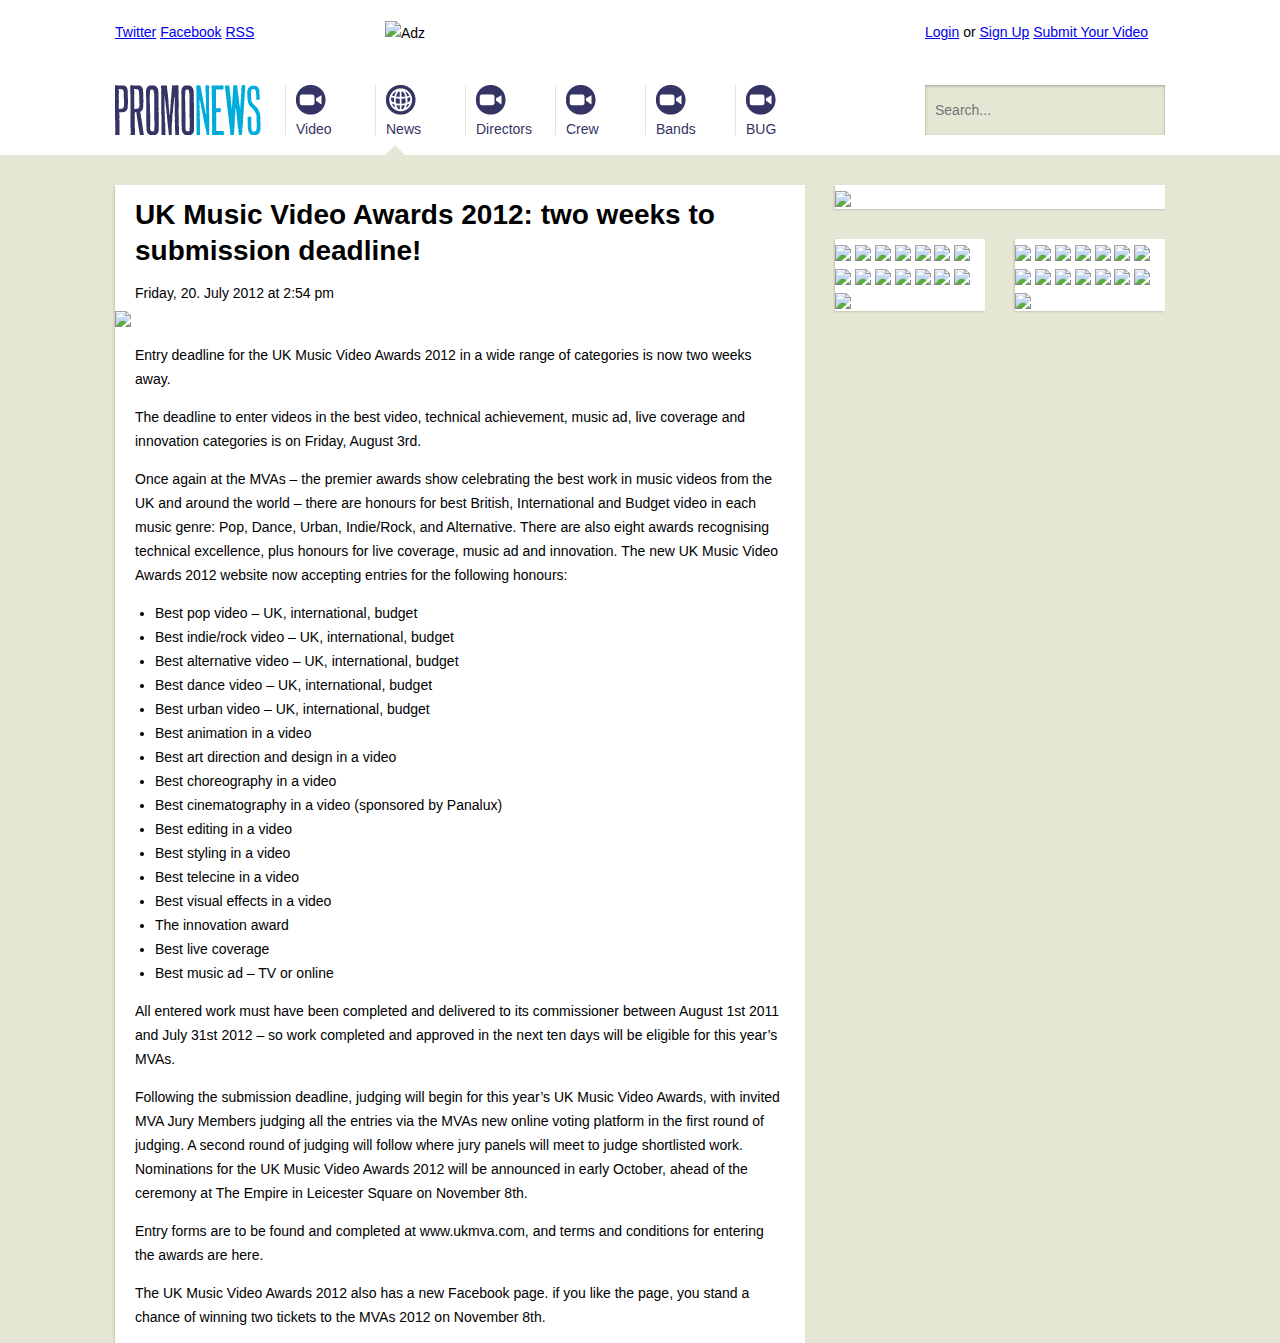
==== article.html @ 8fa1f4ac "Article page and navigation caret" ====
<!doctype html>
<html class="no-js" lang="en">
<head>
  <meta charset="utf-8">
  <title>Promonews | Video</title>
  <meta name="description" content="">
  <meta name="viewport" content="width=device-width">
  <link rel="stylesheet" href="css/style.css">
</head>
<body>
  
  <header role="banner">
    <div class="container">
      <aside role="user" class="row">
        <nav class="span3">
          <a href="/twitter">Twitter</a>
          <a href="/facebook">Facebook</a>
          <a href="/rss">RSS</a>
        </nav>
      
        <div class="adz span6">
          <img src="http://lorempixel.com/570/145/nightlife/" alt="Adz"/>
        </div>
      
        <nav class="span3">
          <a href="/login">Login</a> or <a href="/signup">Sign Up</a>
          <a href="/submit">Submit Your Video</a>
        </nav>
      </aside>
      
      <nav role="navigation">
        <h1>
          <a href="/">
            <img src="images/logo.png" alt="PromoNews" />
          </a>
        </h1>
        
        <li class="dropdown">
          <a href="/video.html" class="dropdown-toggle">
            <span class="icon video"></span>
            Video
          </a>
          <div class="dropdown-menu">
            <nav>
              <li>
                <h2>Videos</h2>
              </li>
              <li><a href="#">Latest</a></li>
              <li><a href="#">Popular</a></li>
              <li><a href="#">Video Playlists</a></li>
              <li>
                <h2>Top Categories</h2>
              </li>
              <li><a href="#">Animation</a></li>
              <li><a href="#">Articles</a></li>
              <li><a href="#">Commercials</a></li>
              <li><a href="#">Dance</a></li>
              <li><a href="#">New Directors</a></li>
              <li><a href="#">VFX</a></li>
              <li><a href="#">Virals</a></li>
            </nav>
            <nav>
              <li>
                <h2>Genres</h2>
              </li>
              <li><a href="#">Latest</a></li>
              <li><a href="#">Popular</a></li>
              <li><a href="#">Video Playlists</a></li>
              <li><a href="#">Animation</a></li>
              <li><a href="#">Articles</a></li>
              <li><a href="#">Commercials</a></li>
              <li><a href="#">Dance</a></li>
              <li><a href="#">New Directors</a></li>
              <li><a href="#">VFX</a></li>
              <li><a href="#">Virals</a></li>
            </nav>
          </div>
        </li>
        
        <li class="current">
          <a href="/news.html">
            <span class="icon news"></span>
            News
          </a>
        </li>
        
        <li>
          <a href="/directors.html">
            <span class="icon directors"></span>
            Directors
          </a>
        </li>
        
        <li>
          <a href="/crew.html">
            <span class="icon crew"></span>
            Crew
          </a>
        </li>
        
        <li>
          <a href="/bands.html">
            <span class="icon bands"></span>
            Bands
          </a>
        </li>
        
        <li>
          <a href="/bug.html">
            <span class="icon bug"></span>
            BUG
          </a>
        </li>
    
        <div class="search-form">
          <input type="text" placeholder="Search..." />
        </div>
      </nav>
    </div>
  </header>
  
  <div role="main">
    <div class="row">
      <article  class="span8 content clearfix">
        <header>
          <h1>UK Music Video Awards 2012: two weeks to submission deadline!</h1>
          <div class="meta">
            <date>Friday, 20. July 2012 at 2:54 pm</date>
          </div>
        </header>
        
        <img src="http://www.ukmva.com/images/2012/UKMVA_Scan_01_NEW_FLIP.jpg" />
        
        <p>
        Entry deadline for the UK Music Video Awards 2012 in a wide range of categories is now two weeks away.
        </p>
        <p>
        The deadline to enter videos in the best video, technical achievement, music ad, live coverage and innovation categories is on Friday, August 3rd.
        </p>
        <p>
        Once again at the MVAs – the premier awards show celebrating the best work in music videos from the UK and around the world – there are honours for best British, International and Budget video in each music genre: Pop, Dance, Urban, Indie/Rock, and Alternative. There are also eight awards recognising technical excellence, plus honours for live coverage, music ad and innovation. The new UK Music Video Awards 2012 website now accepting entries for the following honours:
        </p>
        <p>
          <ul>
            <li>Best pop video – UK, international, budget
            <li>Best indie/rock video – UK, international, budget
            <li>Best alternative video – UK, international, budget
            <li>Best dance video – UK, international, budget
            <li>Best urban video – UK, international, budget
            <li>Best animation in a video
            <li>Best art direction and design in a video
            <li>Best choreography in a video
            <li>Best cinematography in a video (sponsored by Panalux)
            <li>Best editing in a video
            <li>Best styling in a video
            <li>Best telecine in a video
            <li>Best visual effects in a video
            <li>The innovation award
            <li>Best live coverage
            <li>Best music ad – TV or online
          </ul>
        </p>
        <p>
          All entered work must have been completed and delivered to its commissioner between August 1st 2011 and July 31st 2012 – so work completed and approved in the next ten days will be eligible for this year’s MVAs.
        </p>
        <p>
          Following the submission deadline, judging will begin for this year’s UK Music Video Awards, with invited MVA Jury Members judging all the entries via the MVAs new online voting platform in the first round of judging. A second round of judging will follow where jury panels will meet to judge shortlisted work. Nominations for the UK Music Video Awards 2012 will be announced in early October, ahead of the ceremony at The Empire in Leicester Square on November 8th.
        </p>
        <p>
          Entry forms are to be found and completed at www.ukmva.com, and terms and conditions for entering the awards are here.
        </p>  
        <p>
          The UK Music Video Awards 2012 also has a new Facebook page. if you like the page, you stand a chance of winning two tickets to the MVAs 2012 on November 8th.
        </p>
        
      </article>
  
      <div class="span4">
        <div class="adz content">
          <img src="http://lorempixel.com/330/280/" />
        </div>
        
        <div class="row">
          <div class="span2 content">
            <img src="http://lorempixel.com/150/150" />
            <img src="http://lorempixel.com/150/150/2" />
            <img src="http://lorempixel.com/150/150/3" />
            <img src="http://lorempixel.com/150/150/4" />
            <img src="http://lorempixel.com/150/150/5" />
            <img src="http://lorempixel.com/150/150/6" />
            <img src="http://lorempixel.com/150/150/7" />
            <img src="http://lorempixel.com/150/150/8" />
            <img src="http://lorempixel.com/150/150/9" />
            <img src="http://lorempixel.com/150/150/10" />
            <img src="http://lorempixel.com/150/150/11" />
            <img src="http://lorempixel.com/150/150/12" />
            <img src="http://lorempixel.com/150/150/13" />
            <img src="http://lorempixel.com/150/150/14" />
            <img src="http://lorempixel.com/150/150/15" />
          </div>
          <div class="span2 content">
            <img src="http://lorempixel.com/150/150" />
            <img src="http://lorempixel.com/150/150/2" />
            <img src="http://lorempixel.com/150/150/3" />
            <img src="http://lorempixel.com/150/150/4" />
            <img src="http://lorempixel.com/150/150/5" />
            <img src="http://lorempixel.com/150/150/6" />
            <img src="http://lorempixel.com/150/150/7" />
            <img src="http://lorempixel.com/150/150/8" />
            <img src="http://lorempixel.com/150/150/9" />
            <img src="http://lorempixel.com/150/150/10" />
            <img src="http://lorempixel.com/150/150/11" />
            <img src="http://lorempixel.com/150/150/12" />
            <img src="http://lorempixel.com/150/150/13" />
            <img src="http://lorempixel.com/150/150/14" />
            <img src="http://lorempixel.com/150/150/15" />
          </div>
        </div>
      </div>
    </div>
  </div>
  
  <footer role="footer">
  
  </footer>
  
</body>
</html>
---- css/style.css ----
.clearfix{*zoom:1}.clearfix:before,.clearfix:after{display:table;content:""}.clearfix:after{clear:both}article,aside,details,figcaption,figure,footer,header,hgroup,nav,section{display:block}audio,canvas,video{display:inline-block;*display:inline;*zoom:1}audio:not([controls]){display:none}html{font-size:100%;-webkit-text-size-adjust:100%;-ms-text-size-adjust:100%}a:hover,a:active{outline:0}sub,sup{position:relative;font-size:75%;line-height:0;vertical-align:baseline}sup{top:-0.5em}sub{bottom:-0.25em}img{max-width:100%;vertical-align:middle;border:0;-ms-interpolation-mode:bicubic}#map_canvas img{max-width:none}button,input,select,textarea{margin:0;font-size:100%;vertical-align:middle}button,input{*overflow:visible;line-height:normal}button::-moz-focus-inner,input::-moz-focus-inner{padding:0;border:0}button,input[type="button"],input[type="reset"],input[type="submit"]{cursor:pointer;-webkit-appearance:button}input[type="search"]{-webkit-box-sizing:content-box;-moz-box-sizing:content-box;box-sizing:content-box;-webkit-appearance:textfield}input[type="search"]::-webkit-search-decoration,input[type="search"]::-webkit-search-cancel-button{-webkit-appearance:none}textarea{overflow:auto;vertical-align:top}h1{font-size:2em;line-height:36px;margin:12px 0}h2{font-size:12px;font-weight:normal;text-transform:uppercase;letter-spacing:2px}h3{font-size:1.17em;margin:1em 0}h4{font-size:1em;margin:1.33em 0}h5{font-size:.83em;margin:1.67em 0}h6{font-size:.75em;margin:2.33em 0}abbr[title]{border-bottom:1px dotted}b,strong{font-weight:bold}blockquote{margin:1em 40px}dfn{font-style:italic}mark{background:#ff0;color:#000}p,pre{margin:1em 0}code,kbd,pre,samp{font-family:monospace,serif;_font-family:'courier new',monospace;font-size:1em}pre{white-space:pre;white-space:pre-wrap;word-wrap:break-word}q{quotes:none}q:before,q:after{content:'';content:none}small{font-size:75%}sub,sup{font-size:75%;line-height:0;position:relative;vertical-align:baseline}sup{top:-0.5em}sub{bottom:-0.25em}menu,ol,ul{margin:1em 0}menu,ol,ul{padding:0 0 0 40px}nav ul,nav ol{list-style:none;list-style-image:none}dl{margin:0 20px 24px 20px}dl dt,dl dd{margin:0;text-indent:0}dl dt{margin-top:24px;font-size:12px;font-weight:normal;text-transform:uppercase;letter-spacing:2px}dl dd{font-size:14px}article p,article blockquote,article h1,article h2,article date{padding-left:20px;padding-right:20px}body{margin:0;font-family:"Open Sans",Helvetica,Arial,sans-serif;font-size:14px;font-weight:normal;line-height:24px;background:#e6e6d4}.container{width:1050px;margin-left:auto;margin-right:auto}.row{margin-left:-30px;*zoom:1}.row:before,.row:after{display:table;content:""}.row:after{clear:both}[class*="span"]{float:left;margin-left:30px}.span12{width:1050px}.span11{width:960px}.span10{width:870px}.span9{width:780px}.span8{width:690px}.span7{width:600px}.span6{width:510px}.span5{width:420px}.span4{width:330px}.span3{width:240px}.span2{width:150px}.span1{width:60px}.offset12{margin-left:1110px}.offset11{margin-left:1020px}.offset10{margin-left:930px}.offset9{margin-left:840px}.offset8{margin-left:750px}.offset7{margin-left:660px}.offset6{margin-left:570px}.offset5{margin-left:480px}.offset4{margin-left:390px}.offset3{margin-left:300px}.offset2{margin-left:210px}.offset1{margin-left:120px}[role="banner"]{background:#fff;*zoom:1}[role="banner"]:before,[role="banner"]:after{display:table;content:""}[role="banner"]:after{clear:both}[role="user"]{padding:20px 0}[role="navigation"]{height:90px}[role="navigation"]>h1,[role="navigation"]>li{display:inline-block;float:left;margin:0}[role="navigation"]>h1{margin-right:20px;padding:20px 0}[role="navigation"]>li{padding:20px 0;height:50px;width:90px;line-height:28px}[role="navigation"]>li.current{background-image:url(../images/nav-caret.png);background-position:10px bottom;background-repeat:no-repeat}[role="navigation"]>li>a{display:inline-block;height:50px;padding-left:10px;border-left:1px solid #e6e6d4;text-decoration:none;color:#343465}[role="navigation"]>li>a:hover{color:#bf1e2e}[role="navigation"]>li .icon{display:block}[role="navigation"] .search-form{padding-top:20px;float:right}[role="navigation"] .search-form input[type="text"]{display:inline-block;height:30px;width:220px;padding:10px;line-height:30px;border:0;background-color:#e6e6d4;-webkit-box-shadow:inset 0 1px 3px rgba(0,0,0,0.3);-moz-box-shadow:inset 0 1px 3px rgba(0,0,0,0.3);box-shadow:inset 0 1px 3px rgba(0,0,0,0.3)}[role="main"]{width:1050px;margin-left:auto;margin-right:auto}[role="footer"]{width:1050px;margin-left:auto;margin-right:auto}.icon{display:inline-block;width:30px;height:30px;vertical-align:text-top;background-image:url(../images/icons.png)}.icon.video{background-position:0 0}.icon.video:hover{background-position:0 0}.icon.news{background-position:0 -30px}.icon.news:hover{background-position:0 -30px}.contentBadge{position:absolute;top:10px;left:-40px;width:80px;height:80px}.contentBadge h1{margin:0;padding:0;width:80px;height:80px}.titleBadge{height:50px;position:relative}.titleBadge h1{position:absolute;left:50%;top:-20px;margin:0 0 0 -40px;padding:0;width:80px;height:80px}.titleBadge h2{line-height:50px;margin:0;padding:0;width:50%;text-align:center}.titleBadge h2.flankLeft{float:left}.titleBadge h2.flankRight{float:right}.content{position:relative;margin-top:30px;background:#fff;-webkit-box-shadow:-1px 1px 2px rgba(0,0,0,0.15);-moz-box-shadow:-1px 1px 2px rgba(0,0,0,0.15);box-shadow:-1px 1px 2px rgba(0,0,0,0.15)}.media{overflow:hidden}.media .img{float:left}.media .img img{display:block}.features h1,.features h2{line-height:24px;margin:0}.features h1{font-size:14px;font-weight:normal}.features .featureCard{width:210px;height:210px;float:left}.features .featureCard h1,.features .featureCard h2{padding-left:10px;padding-right:10px}.features .featureCard img{margin-bottom:10px}#latest-video .img{margin-right:40px}#latest-video .abstract{padding:50px 40px}.pagination{border-top:#e6e6d4 1px solid}.pagination>a{display:inline-block;border-right:1px solid #e6e6d4;width:49%;text-align:center;line-height:40px}.pagination>a:last-child{border:0}.pagination>a:last-child:first-child{width:100%}.dropdown{position:relative}.dropdown:hover .dropdown-menu{display:block}.dropdown-menu{position:absolute;left:0;top:90px;z-index:100;display:none;float:left;min-width:420px;margin:0;padding:10px 0;background-color:#222;color:white}.dropdown-menu:after{bottom:100%;border:solid transparent;content:" ";height:0;width:0;position:absolute;pointer-events:none;border-bottom-color:#222;border-width:10px;left:10px}.dropdown-menu a{color:white;text-decoration:none}.dropdown-menu a:hover{text-decoration:underline}.dropdown-menu nav{float:left;width:200px;margin-left:10px;list-style:none}.dropdown-menu nav h2{margin:0}
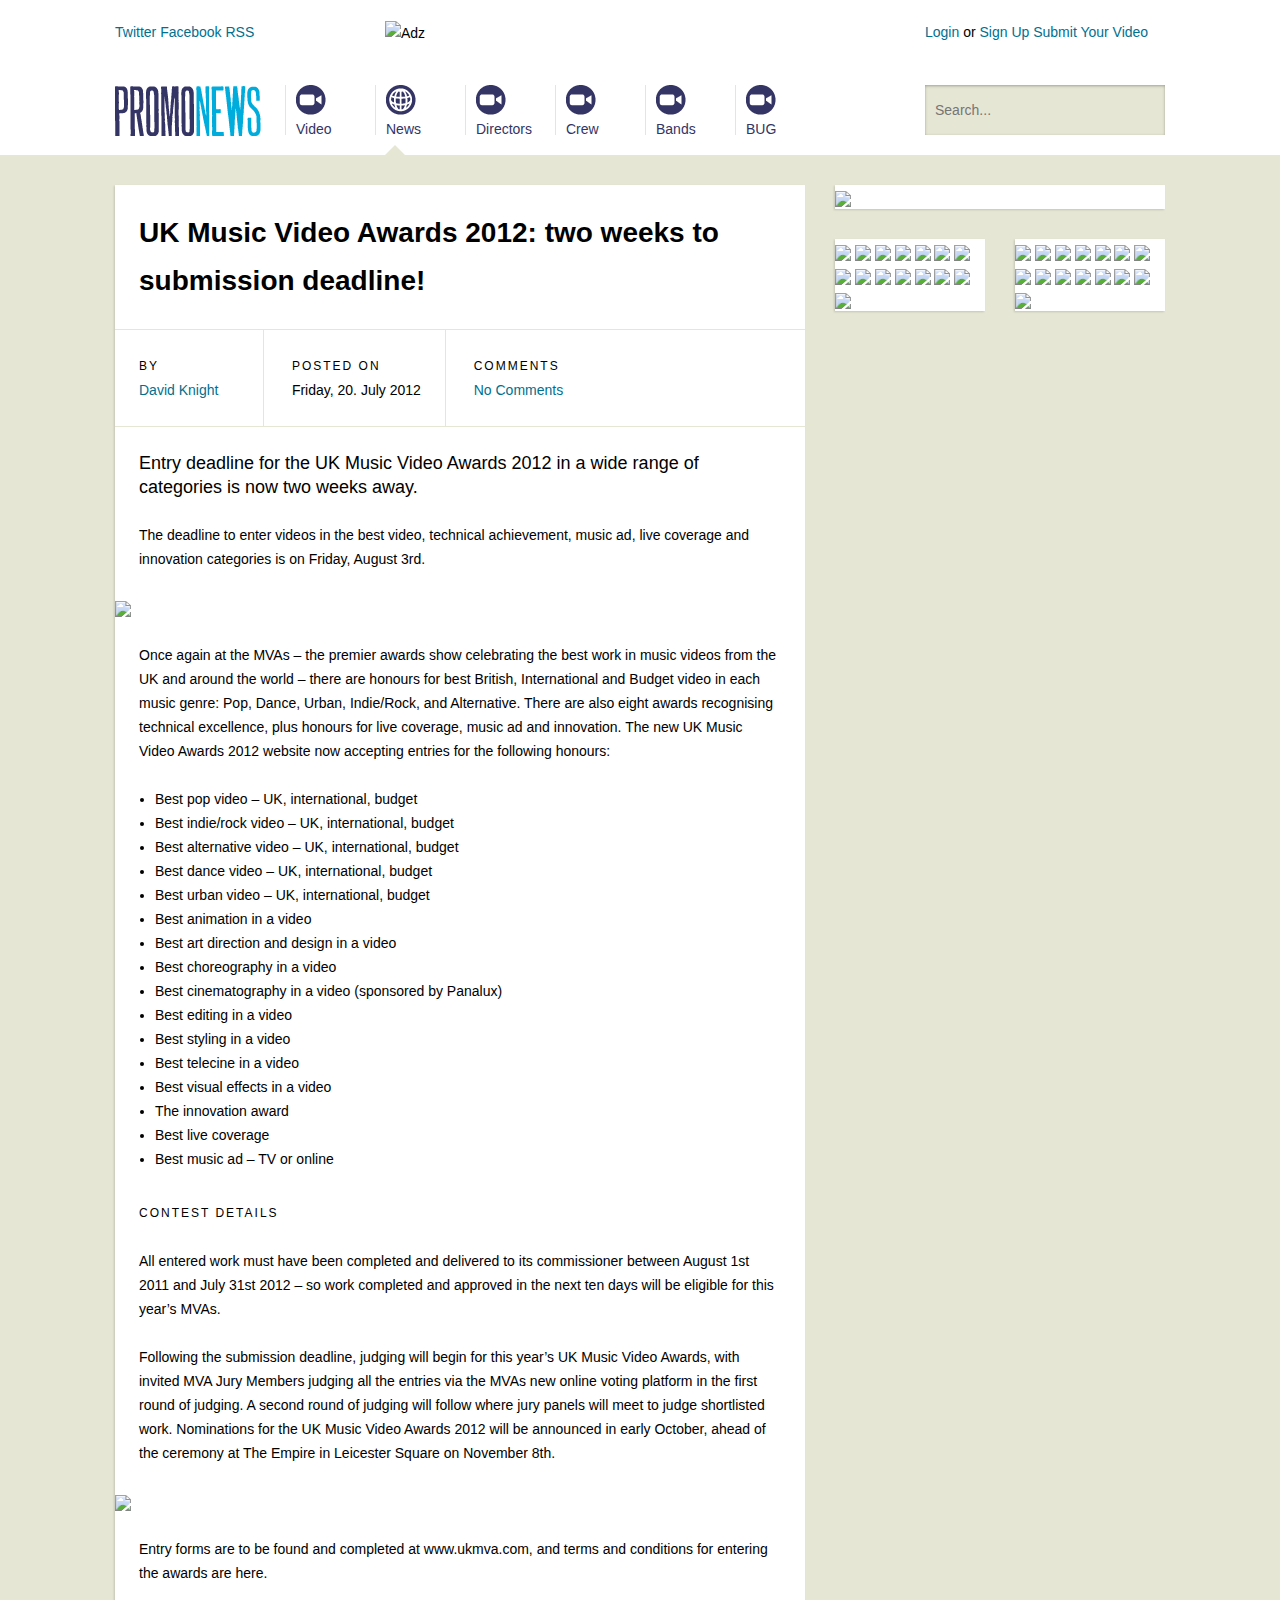
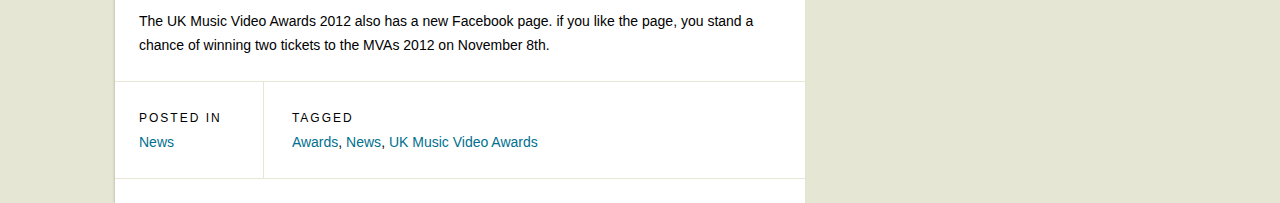
==== commit e916290e: "Reworked all the typography for the article page." ====
--- a/article.html
+++ b/article.html
@@ -122,50 +122,70 @@
   <div role="main">
     <div class="row">
       <article  class="span8 content clearfix">
+        
         <header>
           <h1>UK Music Video Awards 2012: two weeks to submission deadline!</h1>
-          <div class="meta">
-            <date>Friday, 20. July 2012 at 2:54 pm</date>
-          </div>
+          
+          <ul class="meta">
+            <li>
+              <i>By</i>
+              <a href="#">David Knight</a>
+            </li>
+              
+            <li>
+              <i>Posted On</i>
+              <date>Friday, 20. July 2012</date>
+            </li>
+            <li>
+              <i>Comments</i>
+              <a href="#comments">No Comments</a>
+            </li>
+          </ul>
         </header>
         
+        <p>
+        Entry deadline for the UK Music Video Awards 2012 in a wide range of categories is now two weeks away.
+        </p>
+        
+        <p>
+        The deadline to enter videos in the best video, technical achievement, music ad, live coverage and innovation categories is on Friday, August 3rd.
+        </p>
+        
         <img src="http://www.ukmva.com/images/2012/UKMVA_Scan_01_NEW_FLIP.jpg" />
         
         <p>
-        Entry deadline for the UK Music Video Awards 2012 in a wide range of categories is now two weeks away.
-        </p>
-        <p>
-        The deadline to enter videos in the best video, technical achievement, music ad, live coverage and innovation categories is on Friday, August 3rd.
-        </p>
-        <p>
         Once again at the MVAs – the premier awards show celebrating the best work in music videos from the UK and around the world – there are honours for best British, International and Budget video in each music genre: Pop, Dance, Urban, Indie/Rock, and Alternative. There are also eight awards recognising technical excellence, plus honours for live coverage, music ad and innovation. The new UK Music Video Awards 2012 website now accepting entries for the following honours:
         </p>
-        <p>
-          <ul>
-            <li>Best pop video – UK, international, budget
-            <li>Best indie/rock video – UK, international, budget
-            <li>Best alternative video – UK, international, budget
-            <li>Best dance video – UK, international, budget
-            <li>Best urban video – UK, international, budget
-            <li>Best animation in a video
-            <li>Best art direction and design in a video
-            <li>Best choreography in a video
-            <li>Best cinematography in a video (sponsored by Panalux)
-            <li>Best editing in a video
-            <li>Best styling in a video
-            <li>Best telecine in a video
-            <li>Best visual effects in a video
-            <li>The innovation award
-            <li>Best live coverage
-            <li>Best music ad – TV or online
-          </ul>
-        </p>
+        <ul>
+          <li>Best pop video – UK, international, budget
+          <li>Best indie/rock video – UK, international, budget
+          <li>Best alternative video – UK, international, budget
+          <li>Best dance video – UK, international, budget
+          <li>Best urban video – UK, international, budget
+          <li>Best animation in a video
+          <li>Best art direction and design in a video
+          <li>Best choreography in a video
+          <li>Best cinematography in a video (sponsored by Panalux)
+          <li>Best editing in a video
+          <li>Best styling in a video
+          <li>Best telecine in a video
+          <li>Best visual effects in a video
+          <li>The innovation award
+          <li>Best live coverage
+          <li>Best music ad – TV or online
+        </ul>
+        
+        <h2>Contest Details</h2>
+        
         <p>
           All entered work must have been completed and delivered to its commissioner between August 1st 2011 and July 31st 2012 – so work completed and approved in the next ten days will be eligible for this year’s MVAs.
         </p>
         <p>
           Following the submission deadline, judging will begin for this year’s UK Music Video Awards, with invited MVA Jury Members judging all the entries via the MVAs new online voting platform in the first round of judging. A second round of judging will follow where jury panels will meet to judge shortlisted work. Nominations for the UK Music Video Awards 2012 will be announced in early October, ahead of the ceremony at The Empire in Leicester Square on November 8th.
         </p>
+        
+        <img src="http://www.ukmva.com/images/2012/UKMVA_Scan_01_NEW_FLIP.jpg" />
+        
         <p>
           Entry forms are to be found and completed at www.ukmva.com, and terms and conditions for entering the awards are here.
         </p>  
@@ -173,6 +193,21 @@
           The UK Music Video Awards 2012 also has a new Facebook page. if you like the page, you stand a chance of winning two tickets to the MVAs 2012 on November 8th.
         </p>
         
+        <ul class="meta">
+          <li>
+            <i>Posted In</i>
+            <a href="#">News</a>
+          </li>
+            
+          <li>
+            <i>Tagged</i>
+            <a href="#">Awards</a>, <a href="#">News</a>, <a href="#">UK Music Video Awards</a>
+          </li>
+        </ul>
+        
+        <section id="comments">          
+          <div class="fb-comments" data-href="http://example.com" data-num-posts="2" data-width="642"></div>
+        </section>
       </article>
   
       <div class="span4">
@@ -224,5 +259,16 @@
   
   </footer>
   
+  <!-- Facebook Test Stuff-->
+  <div id="fb-root"></div>
+  <script>(function(d, s, id) {
+    var js, fjs = d.getElementsByTagName(s)[0];
+    if (d.getElementById(id)) return;
+    js = d.createElement(s); js.id = id;
+    js.src = "http://connect.facebook.net/en_US/all.js#xfbml=1&appId=165372770211726";
+    fjs.parentNode.insertBefore(js, fjs);
+    }(document, 'script', 'facebook-jssdk'));
+  </script>
+  
 </body>
 </html>
--- a/css/style.css
+++ b/css/style.css
@@ -1 +1 @@
-.clearfix{*zoom:1}.clearfix:before,.clearfix:after{display:table;content:""}.clearfix:after{clear:both}article,aside,details,figcaption,figure,footer,header,hgroup,nav,section{display:block}audio,canvas,video{display:inline-block;*display:inline;*zoom:1}audio:not([controls]){display:none}html{font-size:100%;-webkit-text-size-adjust:100%;-ms-text-size-adjust:100%}a:hover,a:active{outline:0}sub,sup{position:relative;font-size:75%;line-height:0;vertical-align:baseline}sup{top:-0.5em}sub{bottom:-0.25em}img{max-width:100%;vertical-align:middle;border:0;-ms-interpolation-mode:bicubic}#map_canvas img{max-width:none}button,input,select,textarea{margin:0;font-size:100%;vertical-align:middle}button,input{*overflow:visible;line-height:normal}button::-moz-focus-inner,input::-moz-focus-inner{padding:0;border:0}button,input[type="button"],input[type="reset"],input[type="submit"]{cursor:pointer;-webkit-appearance:button}input[type="search"]{-webkit-box-sizing:content-box;-moz-box-sizing:content-box;box-sizing:content-box;-webkit-appearance:textfield}input[type="search"]::-webkit-search-decoration,input[type="search"]::-webkit-search-cancel-button{-webkit-appearance:none}textarea{overflow:auto;vertical-align:top}h1{font-size:2em;line-height:36px;margin:12px 0}h2{font-size:12px;font-weight:normal;text-transform:uppercase;letter-spacing:2px}h3{font-size:1.17em;margin:1em 0}h4{font-size:1em;margin:1.33em 0}h5{font-size:.83em;margin:1.67em 0}h6{font-size:.75em;margin:2.33em 0}abbr[title]{border-bottom:1px dotted}b,strong{font-weight:bold}blockquote{margin:1em 40px}dfn{font-style:italic}mark{background:#ff0;color:#000}p,pre{margin:1em 0}code,kbd,pre,samp{font-family:monospace,serif;_font-family:'courier new',monospace;font-size:1em}pre{white-space:pre;white-space:pre-wrap;word-wrap:break-word}q{quotes:none}q:before,q:after{content:'';content:none}small{font-size:75%}sub,sup{font-size:75%;line-height:0;position:relative;vertical-align:baseline}sup{top:-0.5em}sub{bottom:-0.25em}menu,ol,ul{margin:1em 0}menu,ol,ul{padding:0 0 0 40px}nav ul,nav ol{list-style:none;list-style-image:none}dl{margin:0 20px 24px 20px}dl dt,dl dd{margin:0;text-indent:0}dl dt{margin-top:24px;font-size:12px;font-weight:normal;text-transform:uppercase;letter-spacing:2px}dl dd{font-size:14px}article p,article blockquote,article h1,article h2,article date{padding-left:20px;padding-right:20px}body{margin:0;font-family:"Open Sans",Helvetica,Arial,sans-serif;font-size:14px;font-weight:normal;line-height:24px;background:#e6e6d4}.container{width:1050px;margin-left:auto;margin-right:auto}.row{margin-left:-30px;*zoom:1}.row:before,.row:after{display:table;content:""}.row:after{clear:both}[class*="span"]{float:left;margin-left:30px}.span12{width:1050px}.span11{width:960px}.span10{width:870px}.span9{width:780px}.span8{width:690px}.span7{width:600px}.span6{width:510px}.span5{width:420px}.span4{width:330px}.span3{width:240px}.span2{width:150px}.span1{width:60px}.offset12{margin-left:1110px}.offset11{margin-left:1020px}.offset10{margin-left:930px}.offset9{margin-left:840px}.offset8{margin-left:750px}.offset7{margin-left:660px}.offset6{margin-left:570px}.offset5{margin-left:480px}.offset4{margin-left:390px}.offset3{margin-left:300px}.offset2{margin-left:210px}.offset1{margin-left:120px}[role="banner"]{background:#fff;*zoom:1}[role="banner"]:before,[role="banner"]:after{display:table;content:""}[role="banner"]:after{clear:both}[role="user"]{padding:20px 0}[role="navigation"]{height:90px}[role="navigation"]>h1,[role="navigation"]>li{display:inline-block;float:left;margin:0}[role="navigation"]>h1{margin-right:20px;padding:20px 0}[role="navigation"]>li{padding:20px 0;height:50px;width:90px;line-height:28px}[role="navigation"]>li.current{background-image:url(../images/nav-caret.png);background-position:10px bottom;background-repeat:no-repeat}[role="navigation"]>li>a{display:inline-block;height:50px;padding-left:10px;border-left:1px solid #e6e6d4;text-decoration:none;color:#343465}[role="navigation"]>li>a:hover{color:#bf1e2e}[role="navigation"]>li .icon{display:block}[role="navigation"] .search-form{padding-top:20px;float:right}[role="navigation"] .search-form input[type="text"]{display:inline-block;height:30px;width:220px;padding:10px;line-height:30px;border:0;background-color:#e6e6d4;-webkit-box-shadow:inset 0 1px 3px rgba(0,0,0,0.3);-moz-box-shadow:inset 0 1px 3px rgba(0,0,0,0.3);box-shadow:inset 0 1px 3px rgba(0,0,0,0.3)}[role="main"]{width:1050px;margin-left:auto;margin-right:auto}[role="footer"]{width:1050px;margin-left:auto;margin-right:auto}.icon{display:inline-block;width:30px;height:30px;vertical-align:text-top;background-image:url(../images/icons.png)}.icon.video{background-position:0 0}.icon.video:hover{background-position:0 0}.icon.news{background-position:0 -30px}.icon.news:hover{background-position:0 -30px}.contentBadge{position:absolute;top:10px;left:-40px;width:80px;height:80px}.contentBadge h1{margin:0;padding:0;width:80px;height:80px}.titleBadge{height:50px;position:relative}.titleBadge h1{position:absolute;left:50%;top:-20px;margin:0 0 0 -40px;padding:0;width:80px;height:80px}.titleBadge h2{line-height:50px;margin:0;padding:0;width:50%;text-align:center}.titleBadge h2.flankLeft{float:left}.titleBadge h2.flankRight{float:right}.content{position:relative;margin-top:30px;background:#fff;-webkit-box-shadow:-1px 1px 2px rgba(0,0,0,0.15);-moz-box-shadow:-1px 1px 2px rgba(0,0,0,0.15);box-shadow:-1px 1px 2px rgba(0,0,0,0.15)}.media{overflow:hidden}.media .img{float:left}.media .img img{display:block}.features h1,.features h2{line-height:24px;margin:0}.features h1{font-size:14px;font-weight:normal}.features .featureCard{width:210px;height:210px;float:left}.features .featureCard h1,.features .featureCard h2{padding-left:10px;padding-right:10px}.features .featureCard img{margin-bottom:10px}#latest-video .img{margin-right:40px}#latest-video .abstract{padding:50px 40px}.pagination{border-top:#e6e6d4 1px solid}.pagination>a{display:inline-block;border-right:1px solid #e6e6d4;width:49%;text-align:center;line-height:40px}.pagination>a:last-child{border:0}.pagination>a:last-child:first-child{width:100%}.dropdown{position:relative}.dropdown:hover .dropdown-menu{display:block}.dropdown-menu{position:absolute;left:0;top:90px;z-index:100;display:none;float:left;min-width:420px;margin:0;padding:10px 0;background-color:#222;color:white}.dropdown-menu:after{bottom:100%;border:solid transparent;content:" ";height:0;width:0;position:absolute;pointer-events:none;border-bottom-color:#222;border-width:10px;left:10px}.dropdown-menu a{color:white;text-decoration:none}.dropdown-menu a:hover{text-decoration:underline}.dropdown-menu nav{float:left;width:200px;margin-left:10px;list-style:none}.dropdown-menu nav h2{margin:0}+.clearfix{*zoom:1}.clearfix:before,.clearfix:after{display:table;content:""}.clearfix:after{clear:both}article,aside,details,figcaption,figure,footer,header,hgroup,nav,section{display:block}audio,canvas,video{display:inline-block;*display:inline;*zoom:1}audio:not([controls]){display:none}html{font-size:100%;-webkit-text-size-adjust:100%;-ms-text-size-adjust:100%}a:hover,a:active{outline:0}sub,sup{position:relative;font-size:75%;line-height:0;vertical-align:baseline}sup{top:-0.5em}sub{bottom:-0.25em}img{max-width:100%;vertical-align:middle;border:0;-ms-interpolation-mode:bicubic}#map_canvas img{max-width:none}button,input,select,textarea{margin:0;font-size:100%;vertical-align:middle}button,input{*overflow:visible;line-height:normal}button::-moz-focus-inner,input::-moz-focus-inner{padding:0;border:0}button,input[type="button"],input[type="reset"],input[type="submit"]{cursor:pointer;-webkit-appearance:button}input[type="search"]{-webkit-box-sizing:content-box;-moz-box-sizing:content-box;box-sizing:content-box;-webkit-appearance:textfield}input[type="search"]::-webkit-search-decoration,input[type="search"]::-webkit-search-cancel-button{-webkit-appearance:none}textarea{overflow:auto;vertical-align:top}a{color:#00708f;text-decoration:none}a:hover{text-decoration:underline}h1{font-size:2em;line-height:48px;margin:24px 0}h2{font-size:12px;font-weight:normal;text-transform:uppercase;letter-spacing:2px;margin-top:24px;margin-top:30px}h3{font-size:1.17em;margin:1em 0}h4{font-size:1em;margin:1.33em 0}h5{font-size:.83em;margin:1.67em 0}h6{font-size:.75em;margin:2.33em 0}abbr[title]{border-bottom:1px dotted}b,strong{font-weight:bold}blockquote{margin:1em 40px}dfn{font-style:italic}mark{background:#ff0;color:#000}p,pre{margin:24px 0}code,kbd,pre,samp{font-family:monospace,serif;_font-family:'courier new',monospace;font-size:1em}pre{white-space:pre;white-space:pre-wrap;word-wrap:break-word}q{quotes:none}q:before,q:after{content:'';content:none}small{font-size:75%}sub,sup{font-size:75%;line-height:0;position:relative;vertical-align:baseline}sup{top:-0.5em}sub{bottom:-0.25em}menu,ol,ul{margin:1em 0}menu,ol,ul{padding:0 0 0 40px}nav ul,nav ol{list-style:none;list-style-image:none}dl{margin:0 20px 24px 20px}dl dt,dl dd{margin:0;text-indent:0}dl dt{margin-top:24px;font-size:12px;font-weight:normal;text-transform:uppercase;letter-spacing:2px}dl dd{font-size:14px}article p,article blockquote,article h1,article h2{padding-left:24px;padding-right:24px}header+p{font-size:18px}body{margin:0;font-family:"Open Sans",Helvetica,Arial,sans-serif;font-size:14px;font-weight:normal;line-height:24px;background:#e6e6d4}.container{width:1050px;margin-left:auto;margin-right:auto}.row{margin-left:-30px;*zoom:1}.row:before,.row:after{display:table;content:""}.row:after{clear:both}[class*="span"]{float:left;margin-left:30px}.span12{width:1050px}.span11{width:960px}.span10{width:870px}.span9{width:780px}.span8{width:690px}.span7{width:600px}.span6{width:510px}.span5{width:420px}.span4{width:330px}.span3{width:240px}.span2{width:150px}.span1{width:60px}.offset12{margin-left:1110px}.offset11{margin-left:1020px}.offset10{margin-left:930px}.offset9{margin-left:840px}.offset8{margin-left:750px}.offset7{margin-left:660px}.offset6{margin-left:570px}.offset5{margin-left:480px}.offset4{margin-left:390px}.offset3{margin-left:300px}.offset2{margin-left:210px}.offset1{margin-left:120px}[role="banner"]{background:#fff;*zoom:1}[role="banner"]:before,[role="banner"]:after{display:table;content:""}[role="banner"]:after{clear:both}[role="user"]{padding:20px 0}[role="navigation"]{height:90px}[role="navigation"]>h1,[role="navigation"]>li{display:inline-block;float:left;margin:0}[role="navigation"]>h1{height:50px;margin:0 20px 0 0;padding:20px 0}[role="navigation"]>li{padding:20px 0;height:50px;width:90px;line-height:28px}[role="navigation"]>li.current{background-image:url(../images/nav-caret.png);background-position:10px bottom;background-repeat:no-repeat}[role="navigation"]>li>a{display:inline-block;height:50px;padding-left:10px;border-left:1px solid #e6e6d4;text-decoration:none;color:#343465}[role="navigation"]>li>a:hover{color:#bf1e2e}[role="navigation"]>li .icon{display:block}[role="navigation"] .search-form{padding-top:20px;float:right}[role="navigation"] .search-form input[type="text"]{display:inline-block;height:30px;width:220px;padding:10px;line-height:30px;border:0;background-color:#e6e6d4;-webkit-box-shadow:inset 0 1px 3px rgba(0,0,0,0.3);-moz-box-shadow:inset 0 1px 3px rgba(0,0,0,0.3);box-shadow:inset 0 1px 3px rgba(0,0,0,0.3)}[role="main"]{width:1050px;margin-left:auto;margin-right:auto}[role="footer"]{width:1050px;margin-left:auto;margin-right:auto}.icon{display:inline-block;width:30px;height:30px;vertical-align:text-top;background-image:url(../images/icons.png)}.icon.video{background-position:0 0}.icon.video:hover{background-position:0 0}.icon.news{background-position:0 -30px}.icon.news:hover{background-position:0 -30px}.contentBadge{position:absolute;top:10px;left:-40px;width:80px;height:80px}.contentBadge h1{margin:0;padding:0;width:80px;height:80px}.titleBadge{height:50px;position:relative}.titleBadge h1{position:absolute;left:50%;top:-20px;margin:0 0 0 -40px;padding:0;width:80px;height:80px}.titleBadge h2{line-height:50px;margin:0;padding:0;width:50%;text-align:center}.titleBadge h2.flankLeft{float:left}.titleBadge h2.flankRight{float:right}.content{position:relative;margin-top:30px;background:#fff;-webkit-box-shadow:-1px 1px 2px rgba(0,0,0,0.15);-moz-box-shadow:-1px 1px 2px rgba(0,0,0,0.15);box-shadow:-1px 1px 2px rgba(0,0,0,0.15)}.media{overflow:hidden}.media .img{float:left}.media .img img{display:block}.features h1,.features h2{line-height:24px;margin:0}.features h1{font-size:14px;font-weight:normal}.features .featureCard{width:210px;height:210px;float:left}.features .featureCard h1,.features .featureCard h2{padding-left:10px;padding-right:10px}.features .featureCard img{margin-bottom:10px}#latest-video .img{margin-right:40px}#latest-video .abstract{padding:50px 40px}.pagination{border-top:#e6e6d4 1px solid}.pagination>a{display:inline-block;border-right:1px solid #e6e6d4;width:49%;text-align:center;line-height:40px}.pagination>a:last-child{border:0}.pagination>a:last-child:first-child{width:100%}.meta{border-top:1px solid #e6e6d4;border-bottom:1px solid #e6e6d4;margin:12px 0;padding:0;list-style:none}.meta li{min-width:100px;display:inline-block;border-right:1px solid #e6e6d4;padding:24px}.meta li:last-child{border-right:0}.meta li i{display:block;font-size:12px;font-weight:normal;text-transform:uppercase;letter-spacing:2px;font-style:normal;margin:0}.dropdown{position:relative}.dropdown:hover .dropdown-menu{display:block}.dropdown-menu{position:absolute;left:0;top:90px;z-index:100;display:none;float:left;min-width:420px;margin:0;padding:10px 0;background-color:#222;color:white}.dropdown-menu:after{bottom:100%;border:solid transparent;content:" ";height:0;width:0;position:absolute;pointer-events:none;border-bottom-color:#222;border-width:10px;left:10px}.dropdown-menu a{color:white;text-decoration:none}.dropdown-menu a:hover{text-decoration:underline}.dropdown-menu nav{float:left;width:200px;margin-left:10px;list-style:none}.dropdown-menu nav h2{margin:0}#comments{margin:24px}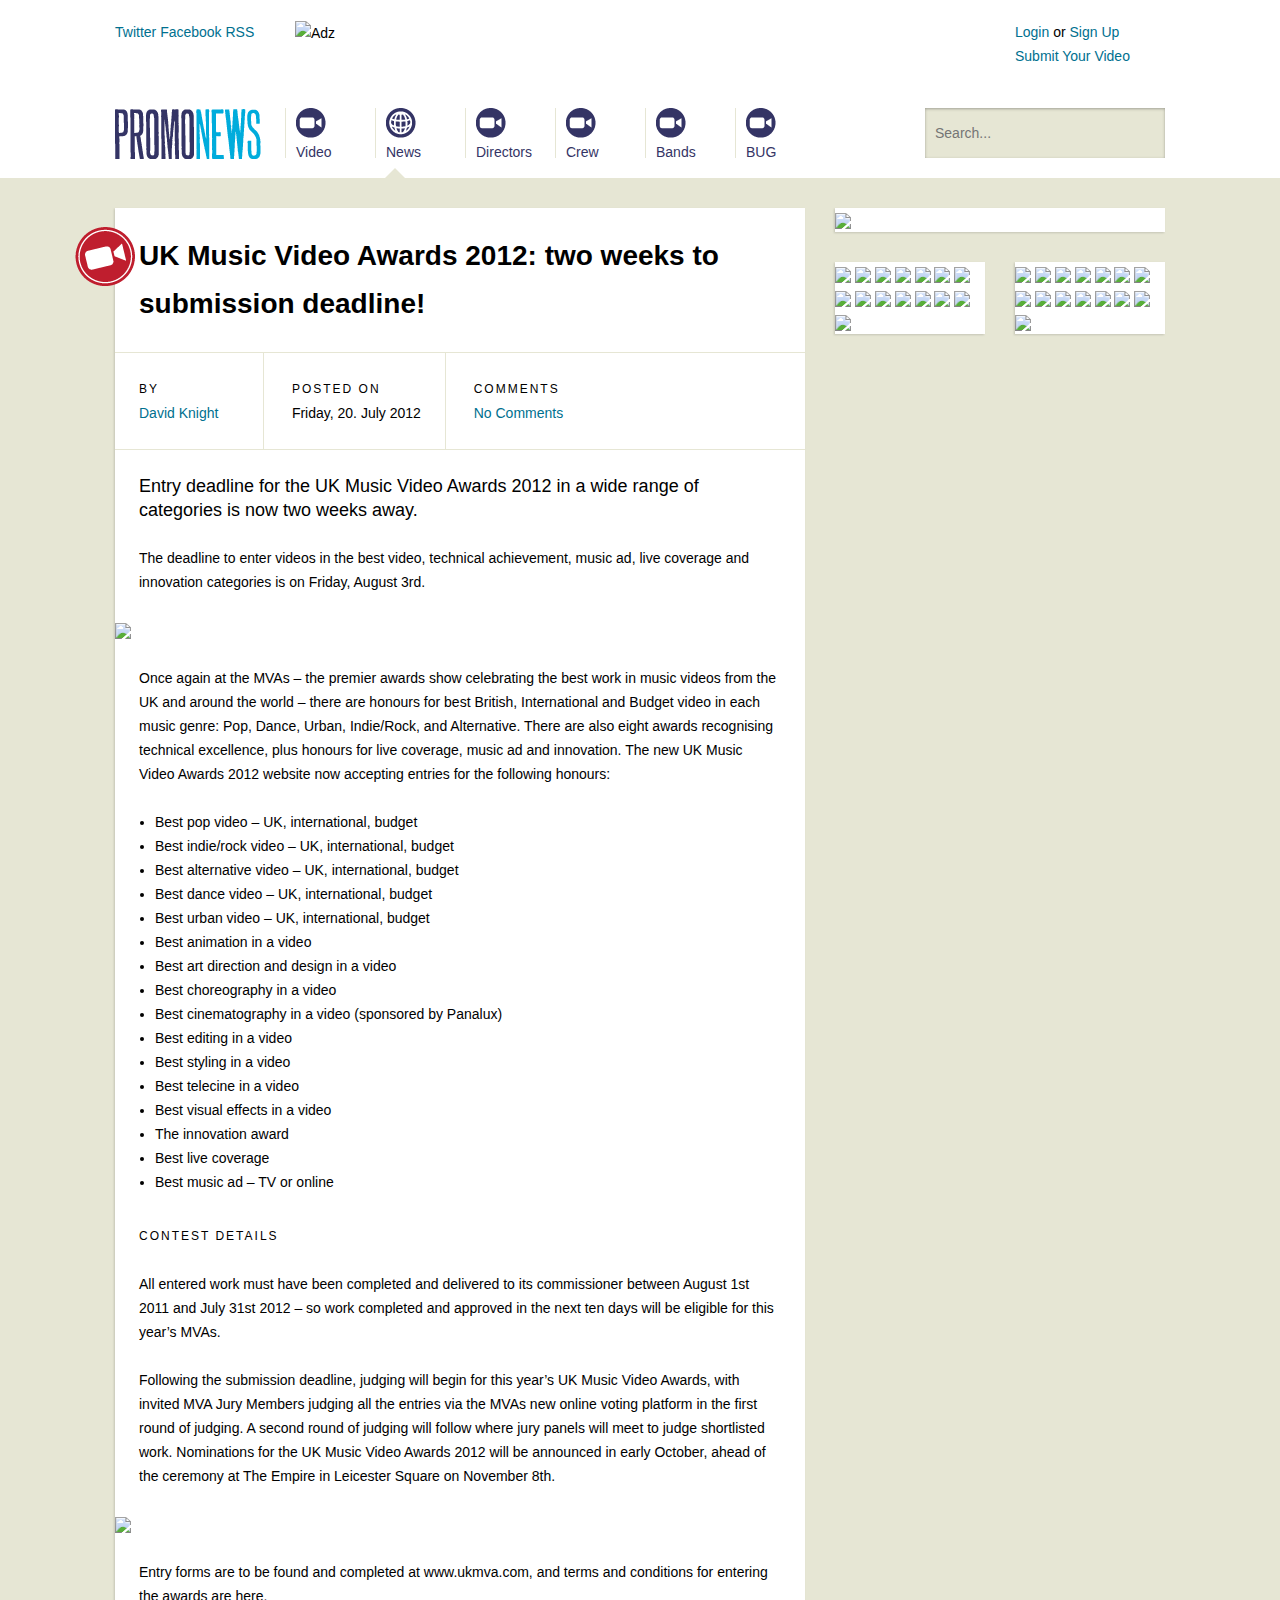
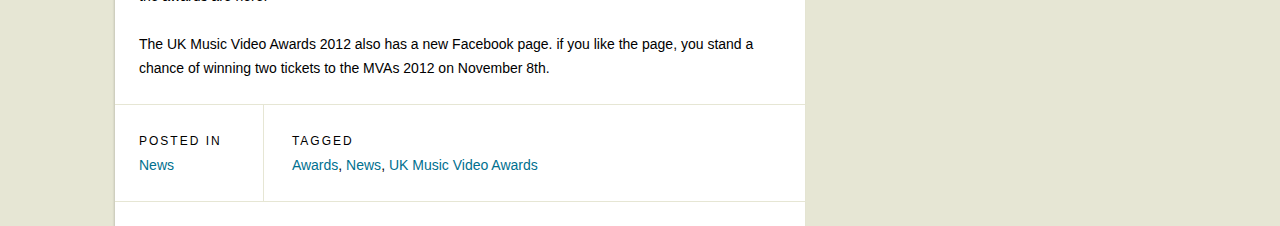
==== commit 35635674: "Article typography solidified" ====
--- a/article.html
+++ b/article.html
@@ -12,17 +12,17 @@
   <header role="banner">
     <div class="container">
       <aside role="user" class="row">
-        <nav class="span3">
+        <nav class="span2">
           <a href="/twitter">Twitter</a>
           <a href="/facebook">Facebook</a>
           <a href="/rss">RSS</a>
         </nav>
       
-        <div class="adz span6">
-          <img src="http://lorempixel.com/570/145/nightlife/" alt="Adz"/>
+        <div class="adz span8">
+          <img src="http://lorempixel.com/728/90/nightlife/" alt="Adz"/>
         </div>
       
-        <nav class="span3">
+        <nav class="span2">
           <a href="/login">Login</a> or <a href="/signup">Sign Up</a>
           <a href="/submit">Submit Your Video</a>
         </nav>
@@ -123,15 +123,15 @@
     <div class="row">
       <article  class="span8 content clearfix">
         
-        <header>
+        <header class="badgeHeader">
+          <span class="badge"><img src="images/badge-icon-video.png" /></span>
           <h1>UK Music Video Awards 2012: two weeks to submission deadline!</h1>
           
           <ul class="meta">
             <li>
               <i>By</i>
               <a href="#">David Knight</a>
-            </li>
-              
+            </li>             
             <li>
               <i>Posted On</i>
               <date>Friday, 20. July 2012</date>
--- a/css/style.css
+++ b/css/style.css
@@ -1 +1 @@
-.clearfix{*zoom:1}.clearfix:before,.clearfix:after{display:table;content:""}.clearfix:after{clear:both}article,aside,details,figcaption,figure,footer,header,hgroup,nav,section{display:block}audio,canvas,video{display:inline-block;*display:inline;*zoom:1}audio:not([controls]){display:none}html{font-size:100%;-webkit-text-size-adjust:100%;-ms-text-size-adjust:100%}a:hover,a:active{outline:0}sub,sup{position:relative;font-size:75%;line-height:0;vertical-align:baseline}sup{top:-0.5em}sub{bottom:-0.25em}img{max-width:100%;vertical-align:middle;border:0;-ms-interpolation-mode:bicubic}#map_canvas img{max-width:none}button,input,select,textarea{margin:0;font-size:100%;vertical-align:middle}button,input{*overflow:visible;line-height:normal}button::-moz-focus-inner,input::-moz-focus-inner{padding:0;border:0}button,input[type="button"],input[type="reset"],input[type="submit"]{cursor:pointer;-webkit-appearance:button}input[type="search"]{-webkit-box-sizing:content-box;-moz-box-sizing:content-box;box-sizing:content-box;-webkit-appearance:textfield}input[type="search"]::-webkit-search-decoration,input[type="search"]::-webkit-search-cancel-button{-webkit-appearance:none}textarea{overflow:auto;vertical-align:top}a{color:#00708f;text-decoration:none}a:hover{text-decoration:underline}h1{font-size:2em;line-height:48px;margin:24px 0}h2{font-size:12px;font-weight:normal;text-transform:uppercase;letter-spacing:2px;margin-top:24px;margin-top:30px}h3{font-size:1.17em;margin:1em 0}h4{font-size:1em;margin:1.33em 0}h5{font-size:.83em;margin:1.67em 0}h6{font-size:.75em;margin:2.33em 0}abbr[title]{border-bottom:1px dotted}b,strong{font-weight:bold}blockquote{margin:1em 40px}dfn{font-style:italic}mark{background:#ff0;color:#000}p,pre{margin:24px 0}code,kbd,pre,samp{font-family:monospace,serif;_font-family:'courier new',monospace;font-size:1em}pre{white-space:pre;white-space:pre-wrap;word-wrap:break-word}q{quotes:none}q:before,q:after{content:'';content:none}small{font-size:75%}sub,sup{font-size:75%;line-height:0;position:relative;vertical-align:baseline}sup{top:-0.5em}sub{bottom:-0.25em}menu,ol,ul{margin:1em 0}menu,ol,ul{padding:0 0 0 40px}nav ul,nav ol{list-style:none;list-style-image:none}dl{margin:0 20px 24px 20px}dl dt,dl dd{margin:0;text-indent:0}dl dt{margin-top:24px;font-size:12px;font-weight:normal;text-transform:uppercase;letter-spacing:2px}dl dd{font-size:14px}article p,article blockquote,article h1,article h2{padding-left:24px;padding-right:24px}header+p{font-size:18px}body{margin:0;font-family:"Open Sans",Helvetica,Arial,sans-serif;font-size:14px;font-weight:normal;line-height:24px;background:#e6e6d4}.container{width:1050px;margin-left:auto;margin-right:auto}.row{margin-left:-30px;*zoom:1}.row:before,.row:after{display:table;content:""}.row:after{clear:both}[class*="span"]{float:left;margin-left:30px}.span12{width:1050px}.span11{width:960px}.span10{width:870px}.span9{width:780px}.span8{width:690px}.span7{width:600px}.span6{width:510px}.span5{width:420px}.span4{width:330px}.span3{width:240px}.span2{width:150px}.span1{width:60px}.offset12{margin-left:1110px}.offset11{margin-left:1020px}.offset10{margin-left:930px}.offset9{margin-left:840px}.offset8{margin-left:750px}.offset7{margin-left:660px}.offset6{margin-left:570px}.offset5{margin-left:480px}.offset4{margin-left:390px}.offset3{margin-left:300px}.offset2{margin-left:210px}.offset1{margin-left:120px}[role="banner"]{background:#fff;*zoom:1}[role="banner"]:before,[role="banner"]:after{display:table;content:""}[role="banner"]:after{clear:both}[role="user"]{padding:20px 0}[role="navigation"]{height:90px}[role="navigation"]>h1,[role="navigation"]>li{display:inline-block;float:left;margin:0}[role="navigation"]>h1{height:50px;margin:0 20px 0 0;padding:20px 0}[role="navigation"]>li{padding:20px 0;height:50px;width:90px;line-height:28px}[role="navigation"]>li.current{background-image:url(../images/nav-caret.png);background-position:10px bottom;background-repeat:no-repeat}[role="navigation"]>li>a{display:inline-block;height:50px;padding-left:10px;border-left:1px solid #e6e6d4;text-decoration:none;color:#343465}[role="navigation"]>li>a:hover{color:#bf1e2e}[role="navigation"]>li .icon{display:block}[role="navigation"] .search-form{padding-top:20px;float:right}[role="navigation"] .search-form input[type="text"]{display:inline-block;height:30px;width:220px;padding:10px;line-height:30px;border:0;background-color:#e6e6d4;-webkit-box-shadow:inset 0 1px 3px rgba(0,0,0,0.3);-moz-box-shadow:inset 0 1px 3px rgba(0,0,0,0.3);box-shadow:inset 0 1px 3px rgba(0,0,0,0.3)}[role="main"]{width:1050px;margin-left:auto;margin-right:auto}[role="footer"]{width:1050px;margin-left:auto;margin-right:auto}.icon{display:inline-block;width:30px;height:30px;vertical-align:text-top;background-image:url(../images/icons.png)}.icon.video{background-position:0 0}.icon.video:hover{background-position:0 0}.icon.news{background-position:0 -30px}.icon.news:hover{background-position:0 -30px}.contentBadge{position:absolute;top:10px;left:-40px;width:80px;height:80px}.contentBadge h1{margin:0;padding:0;width:80px;height:80px}.titleBadge{height:50px;position:relative}.titleBadge h1{position:absolute;left:50%;top:-20px;margin:0 0 0 -40px;padding:0;width:80px;height:80px}.titleBadge h2{line-height:50px;margin:0;padding:0;width:50%;text-align:center}.titleBadge h2.flankLeft{float:left}.titleBadge h2.flankRight{float:right}.content{position:relative;margin-top:30px;background:#fff;-webkit-box-shadow:-1px 1px 2px rgba(0,0,0,0.15);-moz-box-shadow:-1px 1px 2px rgba(0,0,0,0.15);box-shadow:-1px 1px 2px rgba(0,0,0,0.15)}.media{overflow:hidden}.media .img{float:left}.media .img img{display:block}.features h1,.features h2{line-height:24px;margin:0}.features h1{font-size:14px;font-weight:normal}.features .featureCard{width:210px;height:210px;float:left}.features .featureCard h1,.features .featureCard h2{padding-left:10px;padding-right:10px}.features .featureCard img{margin-bottom:10px}#latest-video .img{margin-right:40px}#latest-video .abstract{padding:50px 40px}.pagination{border-top:#e6e6d4 1px solid}.pagination>a{display:inline-block;border-right:1px solid #e6e6d4;width:49%;text-align:center;line-height:40px}.pagination>a:last-child{border:0}.pagination>a:last-child:first-child{width:100%}.meta{border-top:1px solid #e6e6d4;border-bottom:1px solid #e6e6d4;margin:12px 0;padding:0;list-style:none}.meta li{min-width:100px;display:inline-block;border-right:1px solid #e6e6d4;padding:24px}.meta li:last-child{border-right:0}.meta li i{display:block;font-size:12px;font-weight:normal;text-transform:uppercase;letter-spacing:2px;font-style:normal;margin:0}.dropdown{position:relative}.dropdown:hover .dropdown-menu{display:block}.dropdown-menu{position:absolute;left:0;top:90px;z-index:100;display:none;float:left;min-width:420px;margin:0;padding:10px 0;background-color:#222;color:white}.dropdown-menu:after{bottom:100%;border:solid transparent;content:" ";height:0;width:0;position:absolute;pointer-events:none;border-bottom-color:#222;border-width:10px;left:10px}.dropdown-menu a{color:white;text-decoration:none}.dropdown-menu a:hover{text-decoration:underline}.dropdown-menu nav{float:left;width:200px;margin-left:10px;list-style:none}.dropdown-menu nav h2{margin:0}#comments{margin:24px}+.clearfix{*zoom:1}.clearfix:before,.clearfix:after{display:table;content:""}.clearfix:after{clear:both}article,aside,details,figcaption,figure,footer,header,hgroup,nav,section{display:block}audio,canvas,video{display:inline-block;*display:inline;*zoom:1}audio:not([controls]){display:none}html{font-size:100%;-webkit-text-size-adjust:100%;-ms-text-size-adjust:100%}a:hover,a:active{outline:0}sub,sup{position:relative;font-size:75%;line-height:0;vertical-align:baseline}sup{top:-0.5em}sub{bottom:-0.25em}img{max-width:100%;vertical-align:middle;border:0;-ms-interpolation-mode:bicubic}#map_canvas img{max-width:none}button,input,select,textarea{margin:0;font-size:100%;vertical-align:middle}button,input{*overflow:visible;line-height:normal}button::-moz-focus-inner,input::-moz-focus-inner{padding:0;border:0}button,input[type="button"],input[type="reset"],input[type="submit"]{cursor:pointer;-webkit-appearance:button}input[type="search"]{-webkit-box-sizing:content-box;-moz-box-sizing:content-box;box-sizing:content-box;-webkit-appearance:textfield}input[type="search"]::-webkit-search-decoration,input[type="search"]::-webkit-search-cancel-button{-webkit-appearance:none}textarea{overflow:auto;vertical-align:top}a{color:#00708f;text-decoration:none}a:hover{text-decoration:underline}h1{font-size:2em;line-height:48px;margin:24px 0}h2{font-size:12px;font-weight:normal;text-transform:uppercase;letter-spacing:2px;margin-top:24px;margin-top:30px}h3{font-size:1.17em;margin:1em 0}h4{font-size:1em;margin:1.33em 0}h5{font-size:.83em;margin:1.67em 0}h6{font-size:.75em;margin:2.33em 0}abbr[title]{border-bottom:1px dotted}b,strong{font-weight:bold}blockquote{margin:1em 40px}dfn{font-style:italic}mark{background:#ff0;color:#000}p,pre{margin:24px 0}code,kbd,pre,samp{font-family:monospace,serif;_font-family:'courier new',monospace;font-size:1em}pre{white-space:pre;white-space:pre-wrap;word-wrap:break-word}q{quotes:none}q:before,q:after{content:'';content:none}small{font-size:75%}sub,sup{font-size:75%;line-height:0;position:relative;vertical-align:baseline}sup{top:-0.5em}sub{bottom:-0.25em}menu,ol,ul{margin:1em 0}menu,ol,ul{padding:0 0 0 40px}nav ul,nav ol{list-style:none;list-style-image:none}dl{margin:0 20px 24px 20px}dl dt,dl dd{margin:0;text-indent:0}dl dt{margin-top:24px;font-size:12px;font-weight:normal;text-transform:uppercase;letter-spacing:2px}dl dd{font-size:14px}article p,article blockquote,article h1,article h2{padding-left:24px;padding-right:24px}header+p{font-size:18px}body{margin:0;font-family:"Open Sans",Helvetica,Arial,sans-serif;font-size:14px;font-weight:normal;line-height:24px;background:#e6e6d4}.container{width:1050px;margin-left:auto;margin-right:auto}.row{margin-left:-30px;*zoom:1}.row:before,.row:after{display:table;content:""}.row:after{clear:both}[class*="span"]{float:left;margin-left:30px}.span12{width:1050px}.span11{width:960px}.span10{width:870px}.span9{width:780px}.span8{width:690px}.span7{width:600px}.span6{width:510px}.span5{width:420px}.span4{width:330px}.span3{width:240px}.span2{width:150px}.span1{width:60px}.offset12{margin-left:1110px}.offset11{margin-left:1020px}.offset10{margin-left:930px}.offset9{margin-left:840px}.offset8{margin-left:750px}.offset7{margin-left:660px}.offset6{margin-left:570px}.offset5{margin-left:480px}.offset4{margin-left:390px}.offset3{margin-left:300px}.offset2{margin-left:210px}.offset1{margin-left:120px}[role="banner"]{background:#fff;*zoom:1}[role="banner"]:before,[role="banner"]:after{display:table;content:""}[role="banner"]:after{clear:both}[role="user"]{padding:20px 0}[role="navigation"]{height:90px}[role="navigation"]>h1,[role="navigation"]>li{display:inline-block;float:left;margin:0}[role="navigation"]>h1{height:50px;margin:0 20px 0 0;padding:20px 0}[role="navigation"]>li{padding:20px 0;height:50px;width:90px;line-height:28px}[role="navigation"]>li.current{background-image:url(../images/nav-caret.png);background-position:10px bottom;background-repeat:no-repeat}[role="navigation"]>li>a{display:inline-block;height:50px;padding-left:10px;border-left:1px solid #e6e6d4;text-decoration:none;color:#343465}[role="navigation"]>li>a:hover{color:#bf1e2e}[role="navigation"]>li .icon{display:block}[role="navigation"] .search-form{padding-top:20px;float:right}[role="navigation"] .search-form input[type="text"]{display:inline-block;height:30px;width:220px;padding:10px;line-height:30px;border:0;background-color:#e6e6d4;-webkit-box-shadow:inset 0 1px 3px rgba(0,0,0,0.3);-moz-box-shadow:inset 0 1px 3px rgba(0,0,0,0.3);box-shadow:inset 0 1px 3px rgba(0,0,0,0.3)}[role="main"]{width:1050px;margin-left:auto;margin-right:auto}[role="footer"]{width:1050px;margin-left:auto;margin-right:auto}.icon{display:inline-block;width:30px;height:30px;vertical-align:text-top;background-image:url(../images/icons.png)}.icon.video{background-position:0 0}.icon.video:hover{background-position:0 0}.icon.news{background-position:0 -30px}.icon.news:hover{background-position:0 -30px}.badgeHeader{position:relative}.badgeHeader .badge{display:block;position:absolute;top:-5px;left:-40px;margin:0;padding:0;width:60px;height:60px}.titleBadge{height:50px;position:relative}.titleBadge h1{position:absolute;left:50%;top:-20px;margin:0 0 0 -40px;padding:0;width:80px;height:80px}.titleBadge h2{line-height:50px;margin:0;padding:0;width:50%;text-align:center}.titleBadge h2.flankLeft{float:left}.titleBadge h2.flankRight{float:right}.content{position:relative;margin-top:30px;background:#fff;-webkit-box-shadow:-1px 1px 2px rgba(0,0,0,0.15);-moz-box-shadow:-1px 1px 2px rgba(0,0,0,0.15);box-shadow:-1px 1px 2px rgba(0,0,0,0.15)}.media{overflow:hidden}.media .img{float:left}.media .img img{display:block}.features h1,.features h2{line-height:24px;margin:0}.features h1{font-size:14px;font-weight:normal}.features .featureCard{width:210px;height:210px;float:left}.features .featureCard h1,.features .featureCard h2{padding-left:10px;padding-right:10px}.features .featureCard img{margin-bottom:10px}#latest-video .img{margin-right:40px}#latest-video .abstract{padding:50px 40px}.pagination{border-top:#e6e6d4 1px solid}.pagination>a{display:inline-block;border-right:1px solid #e6e6d4;width:49%;text-align:center;line-height:40px}.pagination>a:last-child{border:0}.pagination>a:last-child:first-child{width:100%}.meta{border-top:1px solid #e6e6d4;border-bottom:1px solid #e6e6d4;margin:12px 0;padding:0;list-style:none}.meta li{min-width:100px;display:inline-block;border-right:1px solid #e6e6d4;padding:24px}.meta li:last-child{border-right:0}.meta li i{display:block;font-size:12px;font-weight:normal;text-transform:uppercase;letter-spacing:2px;font-style:normal;margin:0}.dropdown{position:relative}.dropdown:hover .dropdown-menu{display:block}.dropdown-menu{position:absolute;left:0;top:90px;z-index:100;display:none;float:left;min-width:420px;margin:0;padding:10px 0;background-color:#222;color:white}.dropdown-menu:after{bottom:100%;border:solid transparent;content:" ";height:0;width:0;position:absolute;pointer-events:none;border-bottom-color:#222;border-width:10px;left:10px}.dropdown-menu a{color:white;text-decoration:none}.dropdown-menu a:hover{text-decoration:underline}.dropdown-menu nav{float:left;width:200px;margin-left:10px;list-style:none}.dropdown-menu nav h2{margin:0}#comments{margin:24px}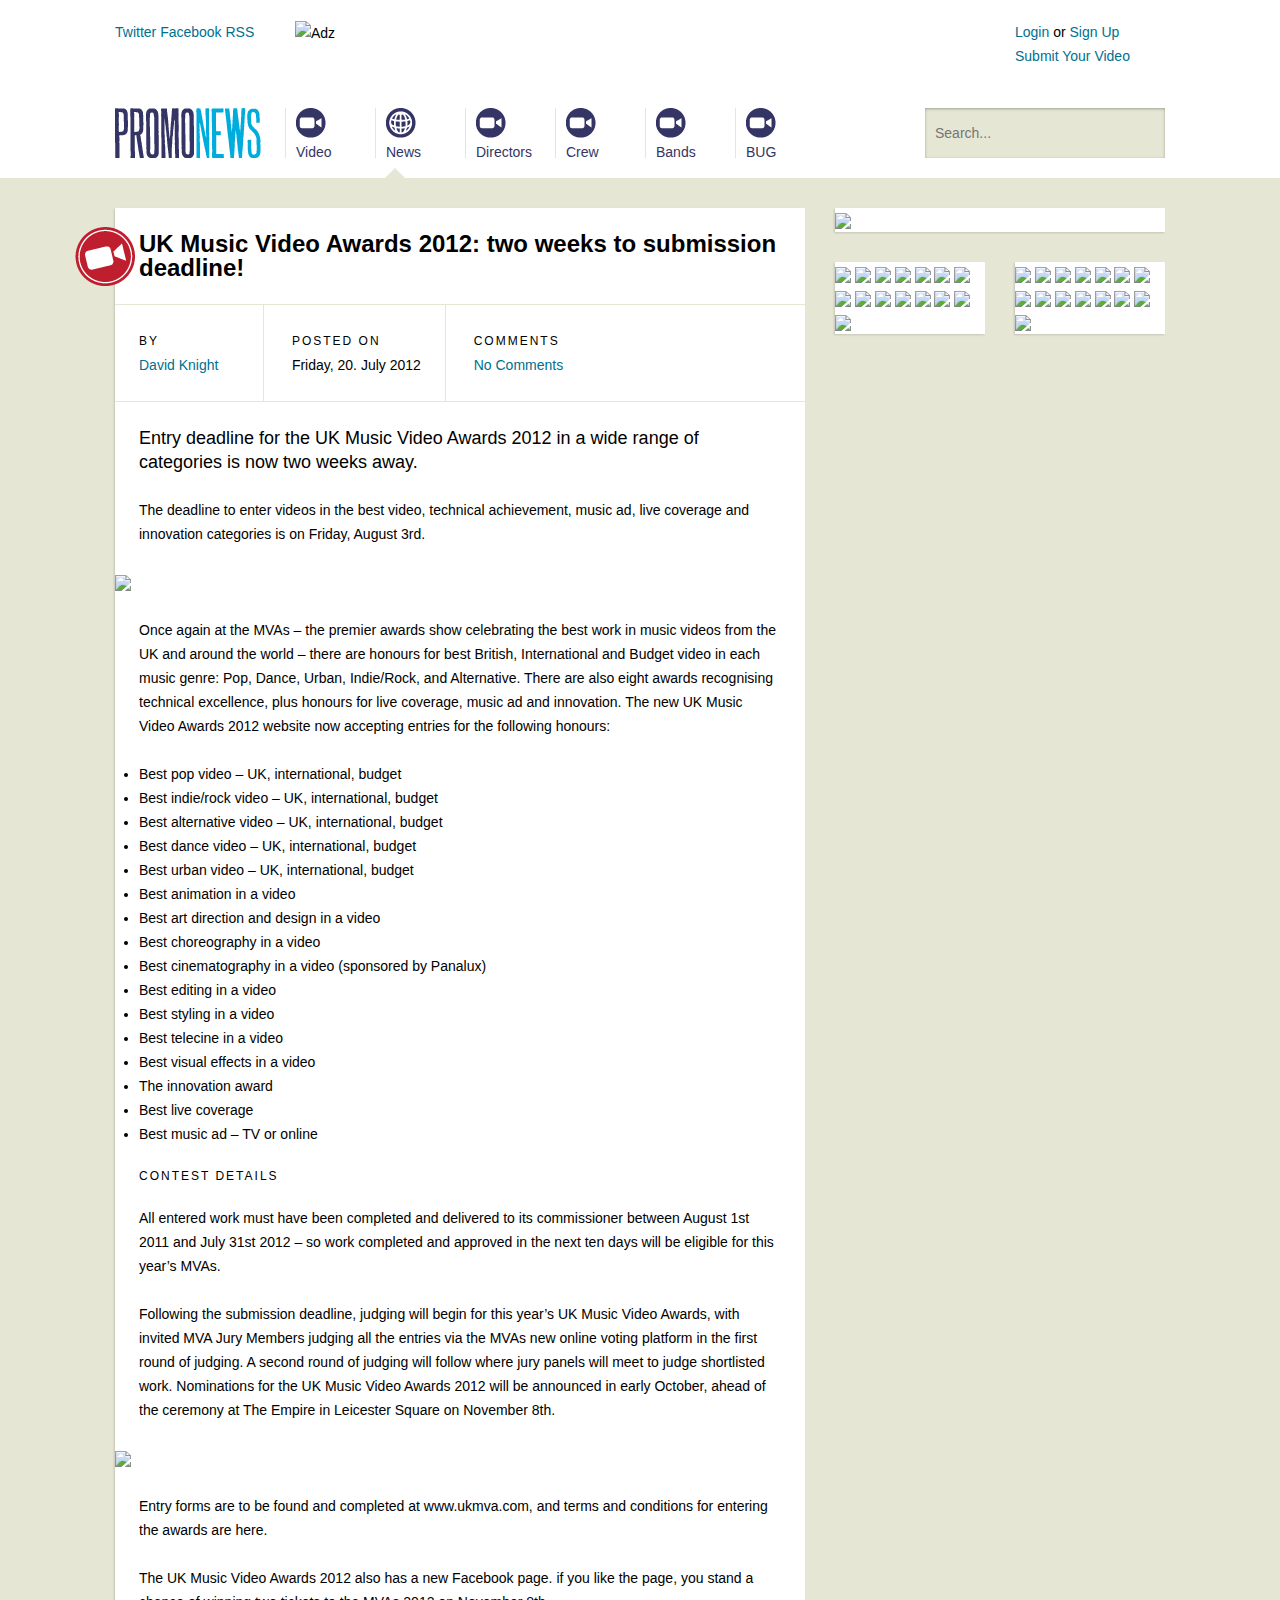
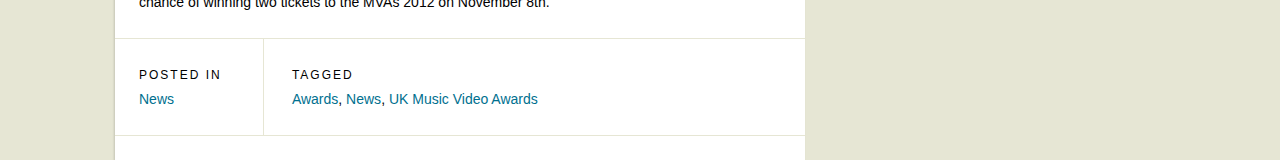
==== commit 951da71d: "Added some personal links to the profile header" ====
--- a/article.html
+++ b/article.html
@@ -121,7 +121,7 @@
   
   <div role="main">
     <div class="row">
-      <article  class="span8 content clearfix">
+      <article class="span8 content clearfix">
         
         <header class="badgeHeader">
           <span class="badge"><img src="images/badge-icon-video.png" /></span>
--- a/css/style.css
+++ b/css/style.css
@@ -1 +1,727 @@
-.clearfix{*zoom:1}.clearfix:before,.clearfix:after{display:table;content:""}.clearfix:after{clear:both}article,aside,details,figcaption,figure,footer,header,hgroup,nav,section{display:block}audio,canvas,video{display:inline-block;*display:inline;*zoom:1}audio:not([controls]){display:none}html{font-size:100%;-webkit-text-size-adjust:100%;-ms-text-size-adjust:100%}a:hover,a:active{outline:0}sub,sup{position:relative;font-size:75%;line-height:0;vertical-align:baseline}sup{top:-0.5em}sub{bottom:-0.25em}img{max-width:100%;vertical-align:middle;border:0;-ms-interpolation-mode:bicubic}#map_canvas img{max-width:none}button,input,select,textarea{margin:0;font-size:100%;vertical-align:middle}button,input{*overflow:visible;line-height:normal}button::-moz-focus-inner,input::-moz-focus-inner{padding:0;border:0}button,input[type="button"],input[type="reset"],input[type="submit"]{cursor:pointer;-webkit-appearance:button}input[type="search"]{-webkit-box-sizing:content-box;-moz-box-sizing:content-box;box-sizing:content-box;-webkit-appearance:textfield}input[type="search"]::-webkit-search-decoration,input[type="search"]::-webkit-search-cancel-button{-webkit-appearance:none}textarea{overflow:auto;vertical-align:top}a{color:#00708f;text-decoration:none}a:hover{text-decoration:underline}h1{font-size:2em;line-height:48px;margin:24px 0}h2{font-size:12px;font-weight:normal;text-transform:uppercase;letter-spacing:2px;margin-top:24px;margin-top:30px}h3{font-size:1.17em;margin:1em 0}h4{font-size:1em;margin:1.33em 0}h5{font-size:.83em;margin:1.67em 0}h6{font-size:.75em;margin:2.33em 0}abbr[title]{border-bottom:1px dotted}b,strong{font-weight:bold}blockquote{margin:1em 40px}dfn{font-style:italic}mark{background:#ff0;color:#000}p,pre{margin:24px 0}code,kbd,pre,samp{font-family:monospace,serif;_font-family:'courier new',monospace;font-size:1em}pre{white-space:pre;white-space:pre-wrap;word-wrap:break-word}q{quotes:none}q:before,q:after{content:'';content:none}small{font-size:75%}sub,sup{font-size:75%;line-height:0;position:relative;vertical-align:baseline}sup{top:-0.5em}sub{bottom:-0.25em}menu,ol,ul{margin:1em 0}menu,ol,ul{padding:0 0 0 40px}nav ul,nav ol{list-style:none;list-style-image:none}dl{margin:0 20px 24px 20px}dl dt,dl dd{margin:0;text-indent:0}dl dt{margin-top:24px;font-size:12px;font-weight:normal;text-transform:uppercase;letter-spacing:2px}dl dd{font-size:14px}article p,article blockquote,article h1,article h2{padding-left:24px;padding-right:24px}header+p{font-size:18px}body{margin:0;font-family:"Open Sans",Helvetica,Arial,sans-serif;font-size:14px;font-weight:normal;line-height:24px;background:#e6e6d4}.container{width:1050px;margin-left:auto;margin-right:auto}.row{margin-left:-30px;*zoom:1}.row:before,.row:after{display:table;content:""}.row:after{clear:both}[class*="span"]{float:left;margin-left:30px}.span12{width:1050px}.span11{width:960px}.span10{width:870px}.span9{width:780px}.span8{width:690px}.span7{width:600px}.span6{width:510px}.span5{width:420px}.span4{width:330px}.span3{width:240px}.span2{width:150px}.span1{width:60px}.offset12{margin-left:1110px}.offset11{margin-left:1020px}.offset10{margin-left:930px}.offset9{margin-left:840px}.offset8{margin-left:750px}.offset7{margin-left:660px}.offset6{margin-left:570px}.offset5{margin-left:480px}.offset4{margin-left:390px}.offset3{margin-left:300px}.offset2{margin-left:210px}.offset1{margin-left:120px}[role="banner"]{background:#fff;*zoom:1}[role="banner"]:before,[role="banner"]:after{display:table;content:""}[role="banner"]:after{clear:both}[role="user"]{padding:20px 0}[role="navigation"]{height:90px}[role="navigation"]>h1,[role="navigation"]>li{display:inline-block;float:left;margin:0}[role="navigation"]>h1{height:50px;margin:0 20px 0 0;padding:20px 0}[role="navigation"]>li{padding:20px 0;height:50px;width:90px;line-height:28px}[role="navigation"]>li.current{background-image:url(../images/nav-caret.png);background-position:10px bottom;background-repeat:no-repeat}[role="navigation"]>li>a{display:inline-block;height:50px;padding-left:10px;border-left:1px solid #e6e6d4;text-decoration:none;color:#343465}[role="navigation"]>li>a:hover{color:#bf1e2e}[role="navigation"]>li .icon{display:block}[role="navigation"] .search-form{padding-top:20px;float:right}[role="navigation"] .search-form input[type="text"]{display:inline-block;height:30px;width:220px;padding:10px;line-height:30px;border:0;background-color:#e6e6d4;-webkit-box-shadow:inset 0 1px 3px rgba(0,0,0,0.3);-moz-box-shadow:inset 0 1px 3px rgba(0,0,0,0.3);box-shadow:inset 0 1px 3px rgba(0,0,0,0.3)}[role="main"]{width:1050px;margin-left:auto;margin-right:auto}[role="footer"]{width:1050px;margin-left:auto;margin-right:auto}.icon{display:inline-block;width:30px;height:30px;vertical-align:text-top;background-image:url(../images/icons.png)}.icon.video{background-position:0 0}.icon.video:hover{background-position:0 0}.icon.news{background-position:0 -30px}.icon.news:hover{background-position:0 -30px}.badgeHeader{position:relative}.badgeHeader .badge{display:block;position:absolute;top:-5px;left:-40px;margin:0;padding:0;width:60px;height:60px}.titleBadge{height:50px;position:relative}.titleBadge h1{position:absolute;left:50%;top:-20px;margin:0 0 0 -40px;padding:0;width:80px;height:80px}.titleBadge h2{line-height:50px;margin:0;padding:0;width:50%;text-align:center}.titleBadge h2.flankLeft{float:left}.titleBadge h2.flankRight{float:right}.content{position:relative;margin-top:30px;background:#fff;-webkit-box-shadow:-1px 1px 2px rgba(0,0,0,0.15);-moz-box-shadow:-1px 1px 2px rgba(0,0,0,0.15);box-shadow:-1px 1px 2px rgba(0,0,0,0.15)}.media{overflow:hidden}.media .img{float:left}.media .img img{display:block}.features h1,.features h2{line-height:24px;margin:0}.features h1{font-size:14px;font-weight:normal}.features .featureCard{width:210px;height:210px;float:left}.features .featureCard h1,.features .featureCard h2{padding-left:10px;padding-right:10px}.features .featureCard img{margin-bottom:10px}#latest-video .img{margin-right:40px}#latest-video .abstract{padding:50px 40px}.pagination{border-top:#e6e6d4 1px solid}.pagination>a{display:inline-block;border-right:1px solid #e6e6d4;width:49%;text-align:center;line-height:40px}.pagination>a:last-child{border:0}.pagination>a:last-child:first-child{width:100%}.meta{border-top:1px solid #e6e6d4;border-bottom:1px solid #e6e6d4;margin:12px 0;padding:0;list-style:none}.meta li{min-width:100px;display:inline-block;border-right:1px solid #e6e6d4;padding:24px}.meta li:last-child{border-right:0}.meta li i{display:block;font-size:12px;font-weight:normal;text-transform:uppercase;letter-spacing:2px;font-style:normal;margin:0}.dropdown{position:relative}.dropdown:hover .dropdown-menu{display:block}.dropdown-menu{position:absolute;left:0;top:90px;z-index:100;display:none;float:left;min-width:420px;margin:0;padding:10px 0;background-color:#222;color:white}.dropdown-menu:after{bottom:100%;border:solid transparent;content:" ";height:0;width:0;position:absolute;pointer-events:none;border-bottom-color:#222;border-width:10px;left:10px}.dropdown-menu a{color:white;text-decoration:none}.dropdown-menu a:hover{text-decoration:underline}.dropdown-menu nav{float:left;width:200px;margin-left:10px;list-style:none}.dropdown-menu nav h2{margin:0}#comments{margin:24px}+/*
+Style.css
+Master style for Promonews.tv
+@author: Devin Hunt
+*/
+/*
+variables.css
+Standard, reusable constants for promonews.tv
+*/
+/* ==========================================================================
+   Theme
+   ========================================================================== */
+/* ==========================================================================
+   Body
+   ========================================================================== */
+/* ==========================================================================
+   Text
+   ========================================================================== */
+/**
+ * Mixins.less
+ * Exactly what it sounds like. Some parts adapted from bootstrap
+ */
+/*==========================================================================
+  Utilities
+  ========================================================================== */
+.clearfix {
+  *zoom: 1;
+}
+.clearfix:before,
+.clearfix:after {
+  display: table;
+  content: "";
+}
+.clearfix:after {
+  clear: both;
+}
+/*==========================================================================
+  CSS3 Properties
+  ========================================================================== */
+/*
+reset.less
+Adapted from Normalize.css http://github.com/necolas/normalize.css
+*/
+article,
+aside,
+details,
+figcaption,
+figure,
+footer,
+header,
+hgroup,
+nav,
+section {
+  display: block;
+}
+audio,
+canvas,
+video {
+  display: inline-block;
+  *display: inline;
+  *zoom: 1;
+}
+audio:not([controls]) {
+  display: none;
+}
+html {
+  font-size: 100%;
+  -webkit-text-size-adjust: 100%;
+  -ms-text-size-adjust: 100%;
+}
+a:hover,
+a:active {
+  outline: 0;
+}
+sub,
+sup {
+  position: relative;
+  font-size: 75%;
+  line-height: 0;
+  vertical-align: baseline;
+}
+sup {
+  top: -0.5em;
+}
+sub {
+  bottom: -0.25em;
+}
+img {
+  max-width: 100%;
+  vertical-align: middle;
+  border: 0;
+  -ms-interpolation-mode: bicubic;
+}
+#map_canvas img {
+  max-width: none;
+}
+button,
+input,
+select,
+textarea {
+  margin: 0;
+  font-size: 100%;
+  vertical-align: middle;
+}
+button,
+input {
+  *overflow: visible;
+  line-height: normal;
+}
+button::-moz-focus-inner,
+input::-moz-focus-inner {
+  padding: 0;
+  border: 0;
+}
+button,
+input[type="button"],
+input[type="reset"],
+input[type="submit"] {
+  cursor: pointer;
+  -webkit-appearance: button;
+}
+input[type="search"] {
+  -webkit-box-sizing: content-box;
+  -moz-box-sizing: content-box;
+  box-sizing: content-box;
+  -webkit-appearance: textfield;
+}
+input[type="search"]::-webkit-search-decoration,
+input[type="search"]::-webkit-search-cancel-button {
+  -webkit-appearance: none;
+}
+textarea {
+  overflow: auto;
+  vertical-align: top;
+}
+/**
+ * Type.less
+ */
+/*==========================================================================
+  Links
+  ========================================================================== */
+a {
+  color: #00708f;
+  text-decoration: none;
+}
+a:hover {
+  text-decoration: underline;
+}
+/* ==========================================================================
+   Text
+   ========================================================================== */
+h1 {
+  font-size: 24px;
+  line-height: 24px;
+  margin: 24px 0;
+}
+h2 {
+  font-size: 12px;
+  line-height: 12px;
+  font-weight: normal;
+  text-transform: uppercase;
+  letter-spacing: 2px;
+  margin: 24px 0;
+}
+h3 {
+  font-size: 1.17em;
+  margin: 1em 0;
+}
+h4 {
+  font-size: 1em;
+  margin: 1.33em 0;
+}
+h5 {
+  font-size: 0.83em;
+  margin: 1.67em 0;
+}
+h6 {
+  font-size: 0.75em;
+  margin: 2.33em 0;
+}
+abbr[title] {
+  border-bottom: 1px dotted;
+}
+b,
+strong {
+  font-weight: bold;
+}
+blockquote {
+  margin: 1em 40px;
+}
+dfn {
+  font-style: italic;
+}
+mark {
+  background: #ff0;
+  color: #000;
+}
+p,
+pre {
+  margin: 24px 0;
+}
+code,
+kbd,
+pre,
+samp {
+  font-family: monospace, serif;
+  _font-family: 'courier new', monospace;
+  font-size: 1em;
+}
+pre {
+  white-space: pre;
+  white-space: pre-wrap;
+  word-wrap: break-word;
+}
+q {
+  quotes: none;
+}
+q:before,
+q:after {
+  content: '';
+  content: none;
+}
+small {
+  font-size: 75%;
+}
+sub,
+sup {
+  font-size: 75%;
+  line-height: 0;
+  position: relative;
+  vertical-align: baseline;
+}
+sup {
+  top: -0.5em;
+}
+sub {
+  bottom: -0.25em;
+}
+/* ==========================================================================
+   Lists
+   ========================================================================== */
+menu,
+ol,
+ul {
+  padding: 0 0 0 24px;
+}
+nav ul,
+nav ol {
+  list-style: none;
+  list-style-image: none;
+}
+dl {
+  margin: 0 0 24px 0;
+}
+dl dt,
+dl dd {
+  margin: 0;
+  text-indent: 0;
+}
+dl dt {
+  margin-top: 24px;
+  font-size: 12px;
+  font-weight: normal;
+  text-transform: uppercase;
+  letter-spacing: 2px;
+}
+dl dd {
+  font-size: 14px;
+}
+/* ==========================================================================
+   Article Typograpy
+   ========================================================================== */
+article p,
+article blockquote,
+article h1,
+article h2 {
+  padding-left: 24px;
+  padding-right: 24px;
+}
+header + p,
+.standout {
+  font-size: 18px;
+}
+.row [class*="span"] p:first-child,
+.row [class*="span"] dt:first-child {
+  margin-top: 0;
+}
+/** 
+ * scaffolding.less
+ * Page structure
+ */
+body {
+  margin: 0;
+  font-family: "Open Sans", Helvetica, Arial, sans-serif;
+  font-size: 14px;
+  font-weight: normal;
+  line-height: 24px;
+  background: #e6e6d4;
+}
+/**
+ * Grid.less
+ * Grid for the whole site
+ */
+/*==========================================================================
+  Grid generator
+  ========================================================================== */
+/*==========================================================================
+  Grid Declaration - 1050px
+  ========================================================================== */
+.container {
+  width: 1050px;
+  margin-left: auto;
+  margin-right: auto;
+}
+.row {
+  margin-left: -30px;
+  *zoom: 1;
+}
+.row:before,
+.row:after {
+  display: table;
+  content: "";
+}
+.row:after {
+  clear: both;
+}
+[class*="span"] {
+  float: left;
+  margin-left: 30px;
+}
+.span12 {
+  width: 1050px;
+}
+.span11 {
+  width: 960px;
+}
+.span10 {
+  width: 870px;
+}
+.span9 {
+  width: 780px;
+}
+.span8 {
+  width: 690px;
+}
+.span7 {
+  width: 600px;
+}
+.span6 {
+  width: 510px;
+}
+.span5 {
+  width: 420px;
+}
+.span4 {
+  width: 330px;
+}
+.span3 {
+  width: 240px;
+}
+.span2 {
+  width: 150px;
+}
+.span1 {
+  width: 60px;
+}
+.offset12 {
+  margin-left: 1110px;
+}
+.offset11 {
+  margin-left: 1020px;
+}
+.offset10 {
+  margin-left: 930px;
+}
+.offset9 {
+  margin-left: 840px;
+}
+.offset8 {
+  margin-left: 750px;
+}
+.offset7 {
+  margin-left: 660px;
+}
+.offset6 {
+  margin-left: 570px;
+}
+.offset5 {
+  margin-left: 480px;
+}
+.offset4 {
+  margin-left: 390px;
+}
+.offset3 {
+  margin-left: 300px;
+}
+.offset2 {
+  margin-left: 210px;
+}
+.offset1 {
+  margin-left: 120px;
+}
+/*
+ * layout.less
+ * Standard object layout 
+ */
+/*==========================================================================
+  Theme
+  ========================================================================== */
+[role="banner"] {
+  background: #ffffff;
+  *zoom: 1;
+}
+[role="banner"]:before,
+[role="banner"]:after {
+  display: table;
+  content: "";
+}
+[role="banner"]:after {
+  clear: both;
+}
+[role="user"] {
+  padding: 20px 0;
+}
+[role="navigation"] {
+  height: 90px;
+}
+[role="navigation"]  > h1,
+[role="navigation"]  > li {
+  display: inline-block;
+  float: left;
+  margin: 0;
+}
+[role="navigation"]  > h1 {
+  height: 50px;
+  margin: 0 20px 0 0;
+  padding: 20px 0;
+}
+[role="navigation"]  > li {
+  padding: 20px 0;
+  height: 50px;
+  width: 90px;
+  line-height: 28px;
+}
+[role="navigation"]  > li.current {
+  background-image: url(../images/nav-caret.png);
+  background-position: 10px bottom;
+  background-repeat: no-repeat;
+}
+[role="navigation"]  > li  > a {
+  display: inline-block;
+  height: 50px;
+  padding-left: 10px;
+  border-left: 1px solid #e6e6d4;
+  text-decoration: none;
+  color: #343465;
+}
+[role="navigation"]  > li  > a:hover {
+  color: #bf1e2e;
+}
+[role="navigation"]  > li .icon {
+  display: block;
+}
+[role="navigation"] .search-form {
+  padding-top: 20px;
+  float: right;
+}
+[role="navigation"] .search-form input[type="text"] {
+  display: inline-block;
+  height: 30px;
+  width: 220px;
+  padding: 10px;
+  line-height: 30px;
+  border: 0;
+  background-color: #e6e6d4;
+  -webkit-box-shadow: inset 0px 1px 3px rgba(0, 0, 0, 0.3);
+  -moz-box-shadow: inset 0px 1px 3px rgba(0, 0, 0, 0.3);
+  box-shadow: inset 0px 1px 3px rgba(0, 0, 0, 0.3);
+}
+[role="main"] {
+  width: 1050px;
+  margin-left: auto;
+  margin-right: auto;
+}
+[role="footer"] {
+  width: 1050px;
+  margin-left: auto;
+  margin-right: auto;
+}
+/**
+ * Icons.less
+ * Icons used on Promonews
+ */
+.icon {
+  display: inline-block;
+  width: 30px;
+  height: 30px;
+  vertical-align: text-top;
+  background-image: url(../images/icons.png);
+}
+.icon.video {
+  background-position: 0 0;
+}
+.icon.video:hover {
+  background-position: 0 0;
+}
+.icon.news {
+  background-position: 0 -30px;
+}
+.icon.news:hover {
+  background-position: 0 -30px;
+}
+.badgeHeader {
+  position: relative;
+}
+.badgeHeader .badge {
+  display: block;
+  position: absolute;
+  top: -5px;
+  left: -40px;
+  margin: 0;
+  padding: 0;
+  width: 80px;
+  height: 80px;
+}
+.titleBadge {
+  height: 50px;
+  position: relative;
+}
+.titleBadge h1 {
+  position: absolute;
+  left: 50%;
+  top: -20px;
+  margin: 0 0 0 -40px;
+  padding: 0;
+  width: 80px;
+  height: 80px;
+}
+.titleBadge h2 {
+  line-height: 50px;
+  margin: 0;
+  padding: 0;
+  width: 50%;
+  text-align: center;
+}
+.titleBadge h2.flankLeft {
+  float: left;
+}
+.titleBadge h2.flankRight {
+  float: right;
+}
+/**
+ * components.less
+ * Reusable content blocks
+ */
+/*==========================================================================
+  Article Content Blocks
+  ========================================================================== */.content {
+  position: relative;
+  margin-top: 30px;
+  background: #ffffff;
+  -webkit-box-shadow: -1px 1px 2px rgba(0, 0, 0, 0.15);
+  -moz-box-shadow: -1px 1px 2px rgba(0, 0, 0, 0.15);
+  box-shadow: -1px 1px 2px rgba(0, 0, 0, 0.15);
+}
+/*==========================================================================
+  Horizontal Media Blocks
+  ========================================================================== */
+.media {
+  overflow: hidden;
+}
+.media .img {
+  float: left;
+  margin-right: 20px;
+}
+.media .img img {
+  display: block;
+}
+.media .meta li:first-child {
+  padding-left: 0;
+}
+.features h1,
+.features h2 {
+  line-height: 24px;
+  margin: 0;
+}
+.features h1 {
+  font-size: 14px;
+  font-weight: normal;
+}
+.features .featureCard {
+  width: 209px;
+  height: 210px;
+  float: left;
+  border-right: 1px solid #e6e6d4;
+}
+.features .featureCard a {
+  display: block;
+  width: 209px;
+  height: 210px;
+}
+.features .featureCard h1,
+.features .featureCard h2 {
+  padding-left: 10px;
+  padding-right: 10px;
+}
+.features .featureCard img {
+  margin-bottom: 10px;
+}
+#latest-video .img {
+  margin-right: 30px;
+}
+#latest-video .abstract {
+  margin-top: 48px;
+}
+#latest-video .abstract header + p {
+  font-size: 14px;
+}
+/*==========================================================================
+  Media Lists
+  ========================================================================== */
+.mediaList {
+  list-style: none;
+}
+.mediaList li {
+  margin: 20px 0;
+}
+/*==========================================================================
+  Navigation
+  ========================================================================== */
+.pagination {
+  border-top: #e6e6d4 1px solid;
+}
+.pagination  > a {
+  display: inline-block;
+  border-right: 1px solid #e6e6d4;
+  width: 49%;
+  text-align: center;
+  line-height: 40px;
+}
+.pagination  > a:last-child {
+  border: none;
+}
+.pagination  > a:last-child:first-child {
+  width: 100%;
+}
+.meta {
+  border-top: 1px solid #e6e6d4;
+  border-bottom: 1px solid #e6e6d4;
+  margin: 12px 0px;
+  padding: 0;
+  list-style: none;
+}
+.meta li {
+  min-width: 100px;
+  display: inline-block;
+  border-right: 1px solid #e6e6d4;
+  padding: 24px;
+}
+.meta li:last-child {
+  border-right: none;
+}
+.meta li i {
+  display: block;
+  font-size: 12px;
+  font-weight: normal;
+  text-transform: uppercase;
+  letter-spacing: 2px;
+  font-style: normal;
+  margin: 0;
+}
+/*==========================================================================
+  Menus
+  ========================================================================== */
+.dropdown {
+  position: relative;
+}
+.dropdown:hover .dropdown-menu {
+  display: block;
+}
+.dropdown-menu {
+  position: absolute;
+  left: 0;
+  top: 90px;
+  z-index: 100;
+  display: none;
+  float: left;
+  min-width: 420px;
+  margin: 0px;
+  padding: 10px 0;
+  background-color: #222;
+  color: white;
+}
+.dropdown-menu:after {
+  bottom: 100%;
+  border: solid transparent;
+  content: " ";
+  height: 0;
+  width: 0;
+  position: absolute;
+  pointer-events: none;
+  border-bottom-color: #222;
+  border-width: 10px;
+  left: 10px;
+}
+.dropdown-menu a {
+  color: white;
+  text-decoration: none;
+}
+.dropdown-menu a:hover {
+  text-decoration: underline;
+}
+.dropdown-menu nav {
+  float: left;
+  width: 200px;
+  margin-left: 10px;
+  list-style: none;
+}
+.dropdown-menu nav h2 {
+  margin: 0;
+}
+/*==========================================================================
+  Comments
+  ========================================================================== */
+#comments {
+  margin: 24px;
+}
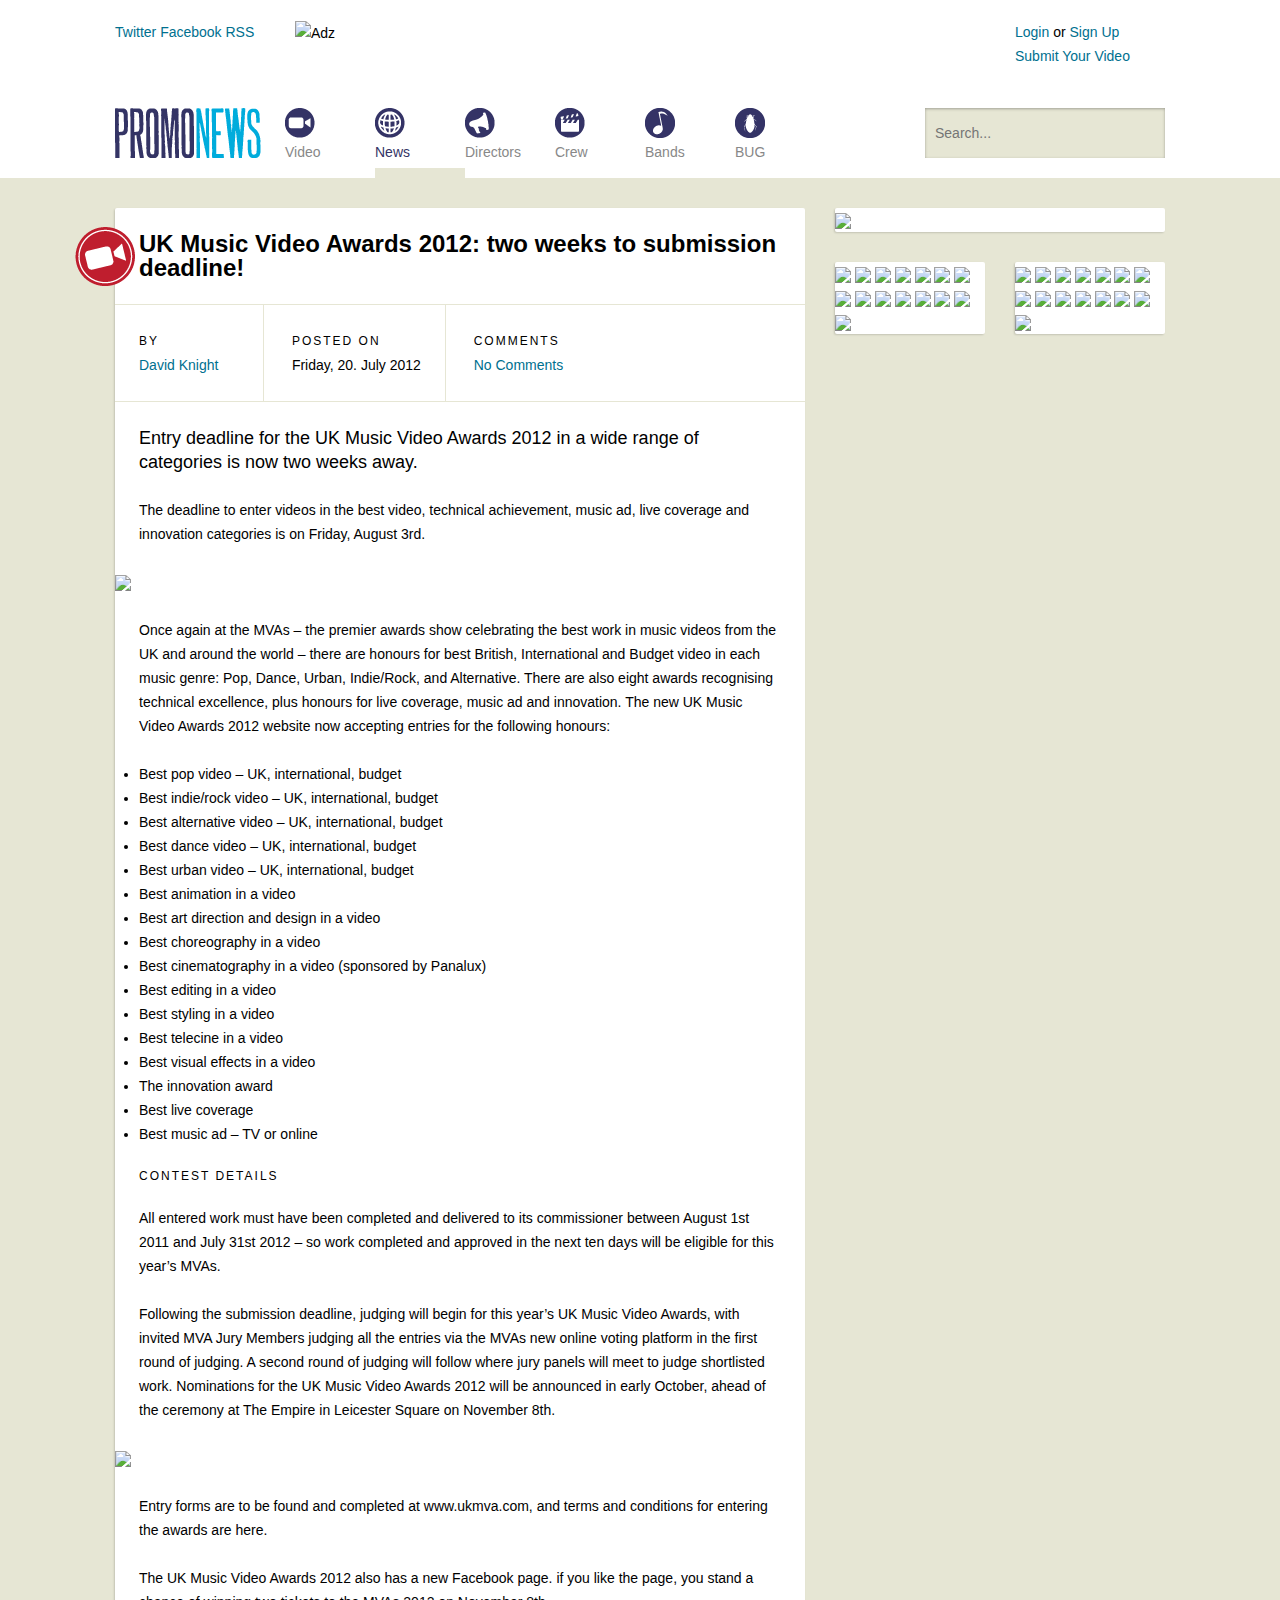
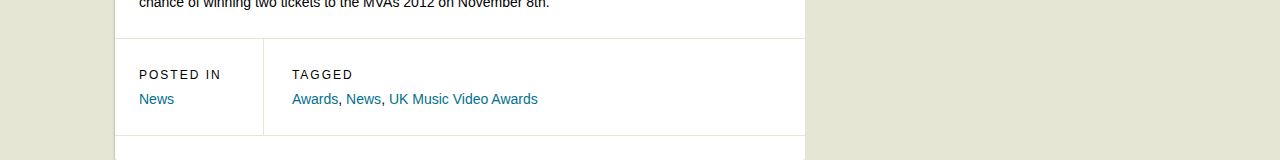
==== commit 93eb5ec6: "Two column dropdown option created" ====
--- a/article.html
+++ b/article.html
@@ -36,11 +36,11 @@
         </h1>
         
         <li class="dropdown">
-          <a href="/video.html" class="dropdown-toggle">
+          <a href="/video.html" >
             <span class="icon video"></span>
             Video
           </a>
-          <div class="dropdown-menu">
+          <div class="dropdownMenu">
             <nav>
               <li>
                 <h2>Videos</h2>
--- a/css/style.css
+++ b/css/style.css
@@ -16,6 +16,9 @@
 /* ==========================================================================
    Text
    ========================================================================== */
+/* ==========================================================================
+   Z-Indices
+   ========================================================================== */
 /**
  * Mixins.less
  * Exactly what it sounds like. Some parts adapted from bootstrap
@@ -437,29 +440,76 @@
   padding: 20px 0;
 }
 [role="navigation"]  > li {
-  padding: 20px 0;
   height: 50px;
   width: 90px;
   line-height: 28px;
 }
-[role="navigation"]  > li.current {
-  background-image: url(../images/nav-caret.png);
-  background-position: 10px bottom;
-  background-repeat: no-repeat;
-}
 [role="navigation"]  > li  > a {
   display: inline-block;
   height: 50px;
-  padding-left: 10px;
-  border-left: 1px solid #e6e6d4;
+  width: 90px;
+  padding: 20px 0 20px 0px;
   text-decoration: none;
+  color: #888888;
+  border: 0px solid #00acdb;
+  -webkit-transition: border .1s ease-in-out, padding .1s ease-in-out;
+  -moz-transition: border .1s ease-in-out, padding .1s ease-in-out;
+  -ms-transition: border .1s ease-in-out, padding .1s ease-in-out;
+  -o-transition: border .1s ease-in-out, padding .1s ease-in-out;
+  transition: border .1s ease-in-out, padding .1s ease-in-out;
+}
+[role="navigation"]  > li  > a .icon {
+  display: block;
+  width: 30px;
+  height: 30px;
+  vertical-align: text-top;
+  background-image: url(../images/icons.png);
+}
+[role="navigation"]  > li  > a .icon.video {
+  background-position: 0 0;
+}
+[role="navigation"]  > li  > a .icon.news {
+  background-position: 0 -30px;
+}
+[role="navigation"]  > li  > a .icon.directors {
+  background-position: 0 -60px;
+}
+[role="navigation"]  > li  > a .icon.crew {
+  background-position: 0 -90px;
+}
+[role="navigation"]  > li  > a .icon.bands {
+  background-position: 0 -120px;
+}
+[role="navigation"]  > li  > a .icon.bug {
+  background-position: 0 -150px;
+}
+[role="navigation"]  > li.current > a {
+  padding-bottom: 10px;
+  border-bottom: 10px solid #e6e6d4;
   color: #343465;
 }
-[role="navigation"]  > li  > a:hover {
-  color: #bf1e2e;
-}
-[role="navigation"]  > li .icon {
-  display: block;
+[role="navigation"]  > li:hover > a {
+  color: #00acdb;
+  padding-bottom: 10px;
+  border-bottom: 10px solid #00acdb;
+}
+[role="navigation"]  > li:hover > a .icon.video {
+  background-position: -30px 0;
+}
+[role="navigation"]  > li:hover > a .icon.news {
+  background-position: -30px -30px;
+}
+[role="navigation"]  > li:hover > a .icon.directors {
+  background-position: -30px -60px;
+}
+[role="navigation"]  > li:hover > a .icon.crew {
+  background-position: -30px -90px;
+}
+[role="navigation"]  > li:hover > a .icon.bands {
+  background-position: -30px -120px;
+}
+[role="navigation"]  > li:hover > a .icon.bug {
+  background-position: -30px -150px;
 }
 [role="navigation"] .search-form {
   padding-top: 20px;
@@ -491,25 +541,6 @@
  * Icons.less
  * Icons used on Promonews
  */
-.icon {
-  display: inline-block;
-  width: 30px;
-  height: 30px;
-  vertical-align: text-top;
-  background-image: url(../images/icons.png);
-}
-.icon.video {
-  background-position: 0 0;
-}
-.icon.video:hover {
-  background-position: 0 0;
-}
-.icon.news {
-  background-position: 0 -30px;
-}
-.icon.news:hover {
-  background-position: 0 -30px;
-}
 .badgeHeader {
   position: relative;
 }
@@ -562,6 +593,9 @@
   -webkit-box-shadow: -1px 1px 2px rgba(0, 0, 0, 0.15);
   -moz-box-shadow: -1px 1px 2px rgba(0, 0, 0, 0.15);
   box-shadow: -1px 1px 2px rgba(0, 0, 0, 0.15);
+  -webkit-border-radius: 2px;
+  -moz-border-radius: 2px;
+  border-radius: 2px;
 }
 /*==========================================================================
   Horizontal Media Blocks
@@ -675,49 +709,59 @@
 .dropdown {
   position: relative;
 }
-.dropdown:hover .dropdown-menu {
+.dropdown:hover .dropdownMenu {
   display: block;
 }
-.dropdown-menu {
+.dropdownMenu {
+  display: none;
   position: absolute;
   left: 0;
   top: 90px;
-  z-index: 100;
-  display: none;
+  z-index: 400;
   float: left;
-  min-width: 420px;
-  margin: 0px;
+  min-width: 240px;
   padding: 10px 0;
-  background-color: #222;
+  background-color: #ffffff;
+  -webkit-box-shadow: -1px 1px 2px rgba(0, 0, 0, 0.3);
+  -moz-box-shadow: -1px 1px 2px rgba(0, 0, 0, 0.3);
+  box-shadow: -1px 1px 2px rgba(0, 0, 0, 0.3);
+}
+.dropdownMenu ul {
+  margin: 0;
+  padding: 0 0 0 0;
+}
+.dropdownMenu ul li a {
+  display: block;
+  padding: 0 20px;
+  text-decoration: none;
+}
+.dropdownMenu ul li a:hover {
+  background: #00acdb;
   color: white;
 }
-.dropdown-menu:after {
-  bottom: 100%;
-  border: solid transparent;
-  content: " ";
-  height: 0;
-  width: 0;
-  position: absolute;
-  pointer-events: none;
-  border-bottom-color: #222;
-  border-width: 10px;
-  left: 10px;
-}
-.dropdown-menu a {
-  color: white;
-  text-decoration: none;
-}
-.dropdown-menu a:hover {
-  text-decoration: underline;
-}
-.dropdown-menu nav {
+.dropdownMenu ul li li a {
+  padding-left: 40px;
+}
+.dropdownMenu.twoColMenu {
+  min-width: 480px;
+  *zoom: 1;
+}
+.dropdownMenu.twoColMenu:before,
+.dropdownMenu.twoColMenu:after {
+  display: table;
+  content: "";
+}
+.dropdownMenu.twoColMenu:after {
+  clear: both;
+}
+.dropdownMenu.twoColMenu .col {
   float: left;
-  width: 200px;
-  margin-left: 10px;
-  list-style: none;
-}
-.dropdown-menu nav h2 {
-  margin: 0;
+  width: 240px;
+}
+.dropdownMenu.twoColMenu .col:first-child {
+  margin-left: 0;
+  margin-right: -1px;
+  border-right: 1px solid #e6e6d4;
 }
 /*==========================================================================
   Comments
@@ -725,3 +769,10 @@
 #comments {
   margin: 24px;
 }
+/*==========================================================================
+  Profile Components
+  ========================================================================== */
+.profile-pic {
+  float: left;
+  margin-right: 20px;
+}
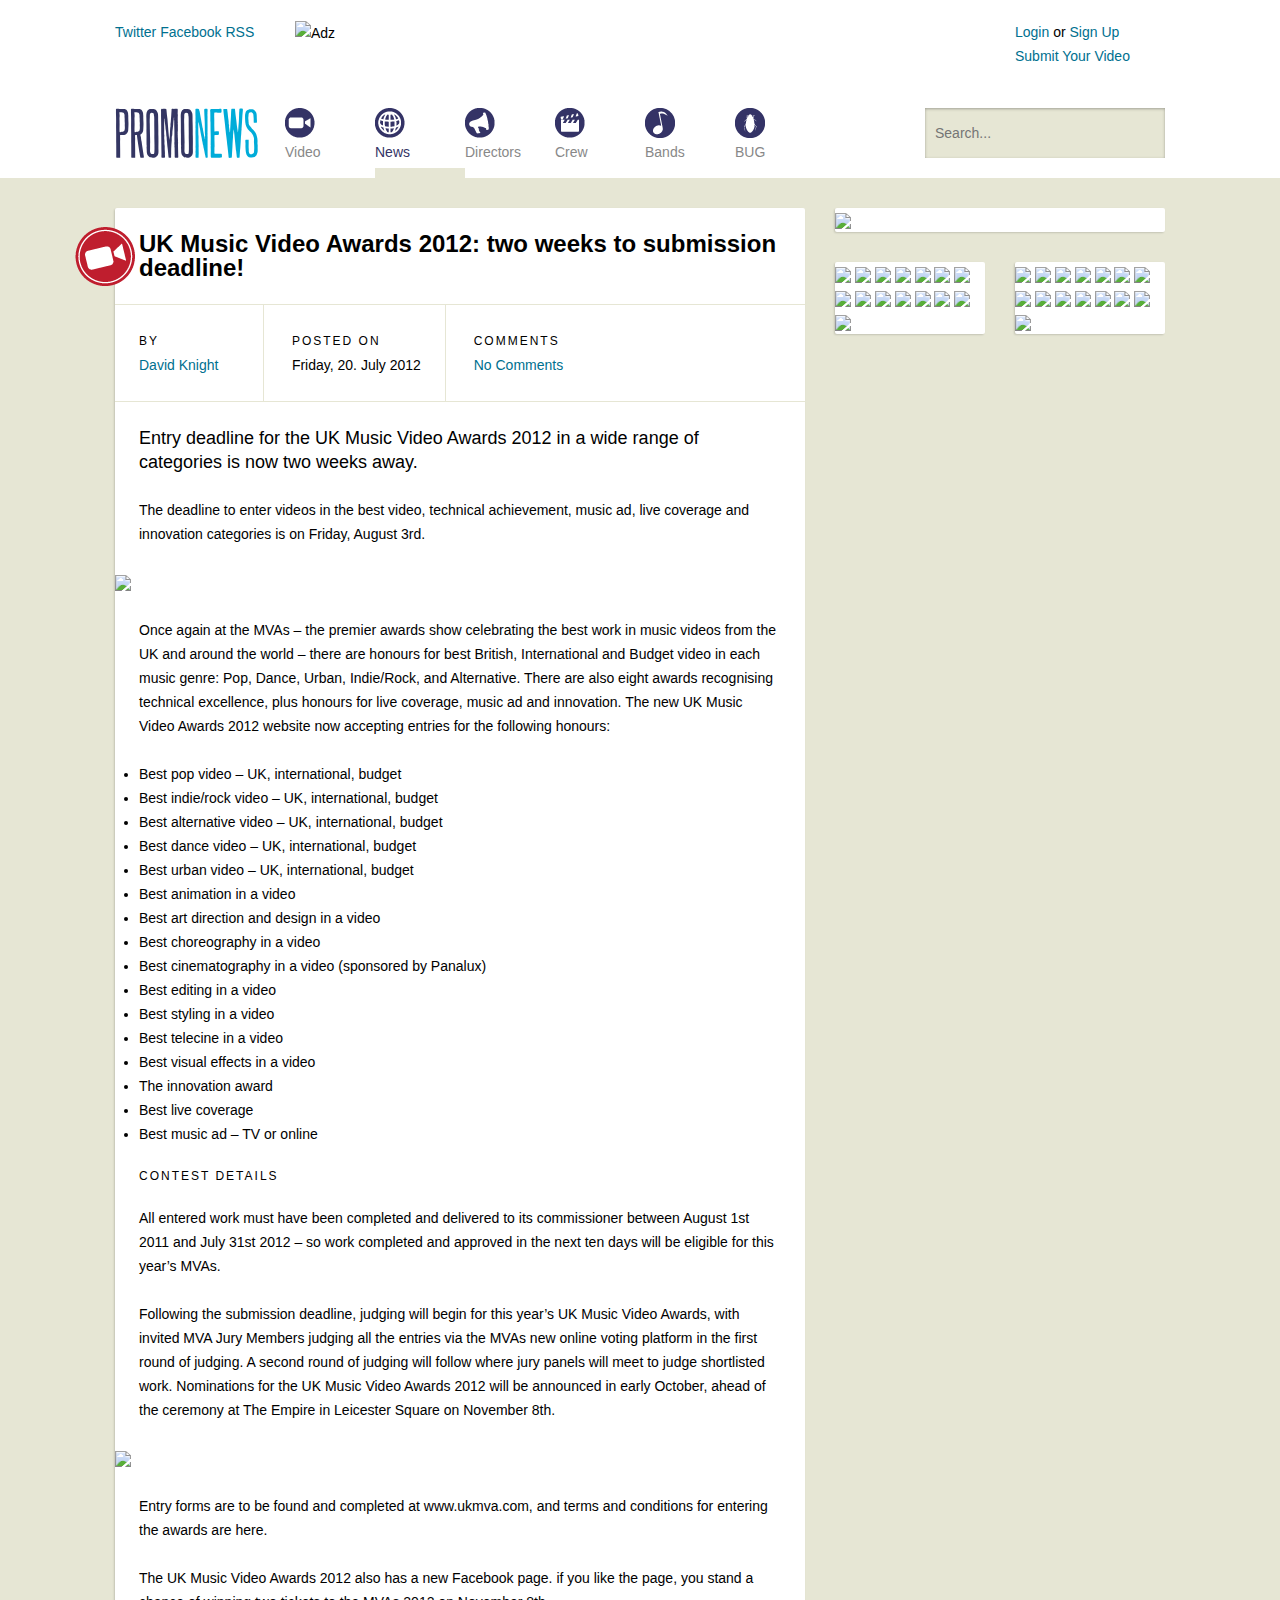
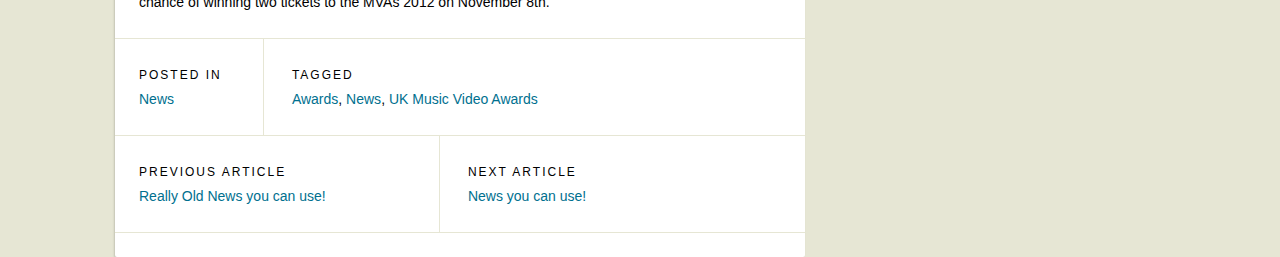
==== commit 5f9b7f79: "Updated Headers for all pages. Added navigation buttons. Added article navigation" ====
--- a/article.html
+++ b/article.html
@@ -31,7 +31,7 @@
       <nav role="navigation">
         <h1>
           <a href="/">
-            <img src="images/logo.png" alt="PromoNews" />
+            <img src="images/logo.svg" alt="PromoNews"/>
           </a>
         </h1>
         
@@ -40,76 +40,130 @@
             <span class="icon video"></span>
             Video
           </a>
-          <div class="dropdownMenu">
-            <nav>
-              <li>
-                <h2>Videos</h2>
-              </li>
-              <li><a href="#">Latest</a></li>
-              <li><a href="#">Popular</a></li>
-              <li><a href="#">Video Playlists</a></li>
-              <li>
-                <h2>Top Categories</h2>
-              </li>
-              <li><a href="#">Animation</a></li>
-              <li><a href="#">Articles</a></li>
-              <li><a href="#">Commercials</a></li>
-              <li><a href="#">Dance</a></li>
-              <li><a href="#">New Directors</a></li>
-              <li><a href="#">VFX</a></li>
-              <li><a href="#">Virals</a></li>
-            </nav>
-            <nav>
-              <li>
-                <h2>Genres</h2>
-              </li>
-              <li><a href="#">Latest</a></li>
-              <li><a href="#">Popular</a></li>
-              <li><a href="#">Video Playlists</a></li>
-              <li><a href="#">Animation</a></li>
-              <li><a href="#">Articles</a></li>
-              <li><a href="#">Commercials</a></li>
-              <li><a href="#">Dance</a></li>
-              <li><a href="#">New Directors</a></li>
-              <li><a href="#">VFX</a></li>
-              <li><a href="#">Virals</a></li>
-            </nav>
-          </div>
-        </li>
-        
-        <li class="current">
-          <a href="/news.html">
+          <div class="dropdownMenu twoColMenu">
+            <div class="col">
+              <ul>
+                <li><a href="#">Popular</a></li>
+                <li><a href="#">Latest</a></li>
+                <li>
+                  <a href="#">Category</a>
+                  <ul>
+                    <li><a href="#">Animation</a></li>
+                    <li><a href="#">Awards</a></li>
+                    <li><a href="#">Documentary</a></li>
+                    <li><a href="#">Fashion</a></li>
+                    <li><a href="#">New directors</a></li>
+                    <li><a href="#">Short films</a></li>
+                    <li><a href="#">TV</a></li>
+                    <li><a href="#">VFX</a></li>
+                  </ul>
+                </li>
+              </ul>
+            </div>
+            <div class="col">
+              <ul>
+                <li>
+                  <a href="#">Playlists</a>
+                  <ul>
+                    <li><a href="#">All</a></li>
+                    <li><a href="#">By Month</a></li>
+                    <li><a href="#">BUG</a></li>
+                    <li><a href="#">By Artist</a></li>
+                    <li><a href="#">By Band</a></li>
+                    <li><a href="#">Guest Lists</a></li>
+                  </ul>
+                </li>
+                <li>
+                  <a href="#">Archive</a>
+                  <ul>
+                    <li><a href="#">2012</a></li>
+                    <li><a href="#">2011</a></li>
+                    <li><a href="#">2010</a></li>
+                  </ul>
+                </li>
+              </ul>
+            </div>
+          </div>
+        </li>
+        
+        <li class="dropdown current">
+          <a href="/news.html" >
             <span class="icon news"></span>
             News
           </a>
-        </li>
-        
-        <li>
-          <a href="/directors.html">
+          <div class="dropdownMenu">
+            <ul>
+              <li><a href="#">Latest</a></li>
+              <li><a href="#">Awards</a></li>
+              <li><a href="#">Events</a></li>
+              <li><a href="#">Signings</a></li>
+              <li><a href="#">Guest posts</a></li>
+            </ul>
+          </div>
+        </li>
+        
+        <li class="dropdown">
+          <a href="/directors.html" >
             <span class="icon directors"></span>
             Directors
           </a>
-        </li>
-        
-        <li>
-          <a href="/crew.html">
+          <div class="dropdownMenu">
+            <ul>
+              <li><a href="#">New directors</a></li>
+              <li><a href="#">Popular</a></li>
+              <li><a href="#">Interviews &amp; Q&amp;A</a></li>
+              <li><a href="#">A - Z</a></li>
+            </ul>
+          </div>
+        </li>
+        
+        <li class="dropdown">
+          <a href="/crew.html" >
             <span class="icon crew"></span>
             Crew
           </a>
-        </li>
-        
-        <li>
-          <a href="/bands.html">
+          <div class="dropdownMenu">
+            <ul>
+              <li><a href="#">All</a></li>
+              <li><a href="#">Camera</a></li>
+              <li><a href="#">Cast</a></li>
+              <li><a href="#">Commissioning</a></li>
+              <li><a href="#">Editorial</a></li>
+              <li><a href="#">Lighting</a></li>
+              <li><a href="#">Production</a></li>
+              <li><a href="#">Sound</a></li>
+              <li><a href="#">Wardrobe</a></li>
+              <li><a href="#">SFX</a></li>
+              <li><a href="#">VFX</a></li>
+            </ul>
+          </div>
+        </li>
+        
+        <li class="dropdown">
+          <a href="/bands.html" >
             <span class="icon bands"></span>
             Bands
           </a>
-        </li>
-        
-        <li>
-          <a href="/bug.html">
+          <div class="dropdownMenu">
+            <ul>
+              <li><a href="#">Popular</a></li>
+              <li><a href="#">A - Z</a></li>
+            </ul>
+          </div>
+        </li>
+        
+        <li class="dropdown">
+          <a href="/bug.html" >
             <span class="icon bug"></span>
             BUG
           </a>
+          <div class="dropdownMenu">
+            <ul>
+              <li><a href="#">News</a></li>
+              <li><a href="#">Events &amp; Shows</a></li>
+              <li><a href="#">Playlists</a></li>
+            </ul>
+          </div>
         </li>
     
         <div class="search-form">
@@ -205,6 +259,17 @@
           </li>
         </ul>
         
+        <nav class="meta">
+          <li>
+            <i>Previous Article</i>
+            <a href="">Really Old News you can use!</a>
+          </li>
+          <li>
+            <i>Next Article</i>
+            <a href="">News you can use!</a>
+          </li>
+        </nav>
+        
         <section id="comments">          
           <div class="fb-comments" data-href="http://example.com" data-num-posts="2" data-width="642"></div>
         </section>
--- a/css/style.css
+++ b/css/style.css
@@ -1,778 +1 @@
-/*
-Style.css
-Master style for Promonews.tv
-@author: Devin Hunt
-*/
-/*
-variables.css
-Standard, reusable constants for promonews.tv
-*/
-/* ==========================================================================
-   Theme
-   ========================================================================== */
-/* ==========================================================================
-   Body
-   ========================================================================== */
-/* ==========================================================================
-   Text
-   ========================================================================== */
-/* ==========================================================================
-   Z-Indices
-   ========================================================================== */
-/**
- * Mixins.less
- * Exactly what it sounds like. Some parts adapted from bootstrap
- */
-/*==========================================================================
-  Utilities
-  ========================================================================== */
-.clearfix {
-  *zoom: 1;
-}
-.clearfix:before,
-.clearfix:after {
-  display: table;
-  content: "";
-}
-.clearfix:after {
-  clear: both;
-}
-/*==========================================================================
-  CSS3 Properties
-  ========================================================================== */
-/*
-reset.less
-Adapted from Normalize.css http://github.com/necolas/normalize.css
-*/
-article,
-aside,
-details,
-figcaption,
-figure,
-footer,
-header,
-hgroup,
-nav,
-section {
-  display: block;
-}
-audio,
-canvas,
-video {
-  display: inline-block;
-  *display: inline;
-  *zoom: 1;
-}
-audio:not([controls]) {
-  display: none;
-}
-html {
-  font-size: 100%;
-  -webkit-text-size-adjust: 100%;
-  -ms-text-size-adjust: 100%;
-}
-a:hover,
-a:active {
-  outline: 0;
-}
-sub,
-sup {
-  position: relative;
-  font-size: 75%;
-  line-height: 0;
-  vertical-align: baseline;
-}
-sup {
-  top: -0.5em;
-}
-sub {
-  bottom: -0.25em;
-}
-img {
-  max-width: 100%;
-  vertical-align: middle;
-  border: 0;
-  -ms-interpolation-mode: bicubic;
-}
-#map_canvas img {
-  max-width: none;
-}
-button,
-input,
-select,
-textarea {
-  margin: 0;
-  font-size: 100%;
-  vertical-align: middle;
-}
-button,
-input {
-  *overflow: visible;
-  line-height: normal;
-}
-button::-moz-focus-inner,
-input::-moz-focus-inner {
-  padding: 0;
-  border: 0;
-}
-button,
-input[type="button"],
-input[type="reset"],
-input[type="submit"] {
-  cursor: pointer;
-  -webkit-appearance: button;
-}
-input[type="search"] {
-  -webkit-box-sizing: content-box;
-  -moz-box-sizing: content-box;
-  box-sizing: content-box;
-  -webkit-appearance: textfield;
-}
-input[type="search"]::-webkit-search-decoration,
-input[type="search"]::-webkit-search-cancel-button {
-  -webkit-appearance: none;
-}
-textarea {
-  overflow: auto;
-  vertical-align: top;
-}
-/**
- * Type.less
- */
-/*==========================================================================
-  Links
-  ========================================================================== */
-a {
-  color: #00708f;
-  text-decoration: none;
-}
-a:hover {
-  text-decoration: underline;
-}
-/* ==========================================================================
-   Text
-   ========================================================================== */
-h1 {
-  font-size: 24px;
-  line-height: 24px;
-  margin: 24px 0;
-}
-h2 {
-  font-size: 12px;
-  line-height: 12px;
-  font-weight: normal;
-  text-transform: uppercase;
-  letter-spacing: 2px;
-  margin: 24px 0;
-}
-h3 {
-  font-size: 1.17em;
-  margin: 1em 0;
-}
-h4 {
-  font-size: 1em;
-  margin: 1.33em 0;
-}
-h5 {
-  font-size: 0.83em;
-  margin: 1.67em 0;
-}
-h6 {
-  font-size: 0.75em;
-  margin: 2.33em 0;
-}
-abbr[title] {
-  border-bottom: 1px dotted;
-}
-b,
-strong {
-  font-weight: bold;
-}
-blockquote {
-  margin: 1em 40px;
-}
-dfn {
-  font-style: italic;
-}
-mark {
-  background: #ff0;
-  color: #000;
-}
-p,
-pre {
-  margin: 24px 0;
-}
-code,
-kbd,
-pre,
-samp {
-  font-family: monospace, serif;
-  _font-family: 'courier new', monospace;
-  font-size: 1em;
-}
-pre {
-  white-space: pre;
-  white-space: pre-wrap;
-  word-wrap: break-word;
-}
-q {
-  quotes: none;
-}
-q:before,
-q:after {
-  content: '';
-  content: none;
-}
-small {
-  font-size: 75%;
-}
-sub,
-sup {
-  font-size: 75%;
-  line-height: 0;
-  position: relative;
-  vertical-align: baseline;
-}
-sup {
-  top: -0.5em;
-}
-sub {
-  bottom: -0.25em;
-}
-/* ==========================================================================
-   Lists
-   ========================================================================== */
-menu,
-ol,
-ul {
-  padding: 0 0 0 24px;
-}
-nav ul,
-nav ol {
-  list-style: none;
-  list-style-image: none;
-}
-dl {
-  margin: 0 0 24px 0;
-}
-dl dt,
-dl dd {
-  margin: 0;
-  text-indent: 0;
-}
-dl dt {
-  margin-top: 24px;
-  font-size: 12px;
-  font-weight: normal;
-  text-transform: uppercase;
-  letter-spacing: 2px;
-}
-dl dd {
-  font-size: 14px;
-}
-/* ==========================================================================
-   Article Typograpy
-   ========================================================================== */
-article p,
-article blockquote,
-article h1,
-article h2 {
-  padding-left: 24px;
-  padding-right: 24px;
-}
-header + p,
-.standout {
-  font-size: 18px;
-}
-.row [class*="span"] p:first-child,
-.row [class*="span"] dt:first-child {
-  margin-top: 0;
-}
-/** 
- * scaffolding.less
- * Page structure
- */
-body {
-  margin: 0;
-  font-family: "Open Sans", Helvetica, Arial, sans-serif;
-  font-size: 14px;
-  font-weight: normal;
-  line-height: 24px;
-  background: #e6e6d4;
-}
-/**
- * Grid.less
- * Grid for the whole site
- */
-/*==========================================================================
-  Grid generator
-  ========================================================================== */
-/*==========================================================================
-  Grid Declaration - 1050px
-  ========================================================================== */
-.container {
-  width: 1050px;
-  margin-left: auto;
-  margin-right: auto;
-}
-.row {
-  margin-left: -30px;
-  *zoom: 1;
-}
-.row:before,
-.row:after {
-  display: table;
-  content: "";
-}
-.row:after {
-  clear: both;
-}
-[class*="span"] {
-  float: left;
-  margin-left: 30px;
-}
-.span12 {
-  width: 1050px;
-}
-.span11 {
-  width: 960px;
-}
-.span10 {
-  width: 870px;
-}
-.span9 {
-  width: 780px;
-}
-.span8 {
-  width: 690px;
-}
-.span7 {
-  width: 600px;
-}
-.span6 {
-  width: 510px;
-}
-.span5 {
-  width: 420px;
-}
-.span4 {
-  width: 330px;
-}
-.span3 {
-  width: 240px;
-}
-.span2 {
-  width: 150px;
-}
-.span1 {
-  width: 60px;
-}
-.offset12 {
-  margin-left: 1110px;
-}
-.offset11 {
-  margin-left: 1020px;
-}
-.offset10 {
-  margin-left: 930px;
-}
-.offset9 {
-  margin-left: 840px;
-}
-.offset8 {
-  margin-left: 750px;
-}
-.offset7 {
-  margin-left: 660px;
-}
-.offset6 {
-  margin-left: 570px;
-}
-.offset5 {
-  margin-left: 480px;
-}
-.offset4 {
-  margin-left: 390px;
-}
-.offset3 {
-  margin-left: 300px;
-}
-.offset2 {
-  margin-left: 210px;
-}
-.offset1 {
-  margin-left: 120px;
-}
-/*
- * layout.less
- * Standard object layout 
- */
-/*==========================================================================
-  Theme
-  ========================================================================== */
-[role="banner"] {
-  background: #ffffff;
-  *zoom: 1;
-}
-[role="banner"]:before,
-[role="banner"]:after {
-  display: table;
-  content: "";
-}
-[role="banner"]:after {
-  clear: both;
-}
-[role="user"] {
-  padding: 20px 0;
-}
-[role="navigation"] {
-  height: 90px;
-}
-[role="navigation"]  > h1,
-[role="navigation"]  > li {
-  display: inline-block;
-  float: left;
-  margin: 0;
-}
-[role="navigation"]  > h1 {
-  height: 50px;
-  margin: 0 20px 0 0;
-  padding: 20px 0;
-}
-[role="navigation"]  > li {
-  height: 50px;
-  width: 90px;
-  line-height: 28px;
-}
-[role="navigation"]  > li  > a {
-  display: inline-block;
-  height: 50px;
-  width: 90px;
-  padding: 20px 0 20px 0px;
-  text-decoration: none;
-  color: #888888;
-  border: 0px solid #00acdb;
-  -webkit-transition: border .1s ease-in-out, padding .1s ease-in-out;
-  -moz-transition: border .1s ease-in-out, padding .1s ease-in-out;
-  -ms-transition: border .1s ease-in-out, padding .1s ease-in-out;
-  -o-transition: border .1s ease-in-out, padding .1s ease-in-out;
-  transition: border .1s ease-in-out, padding .1s ease-in-out;
-}
-[role="navigation"]  > li  > a .icon {
-  display: block;
-  width: 30px;
-  height: 30px;
-  vertical-align: text-top;
-  background-image: url(../images/icons.png);
-}
-[role="navigation"]  > li  > a .icon.video {
-  background-position: 0 0;
-}
-[role="navigation"]  > li  > a .icon.news {
-  background-position: 0 -30px;
-}
-[role="navigation"]  > li  > a .icon.directors {
-  background-position: 0 -60px;
-}
-[role="navigation"]  > li  > a .icon.crew {
-  background-position: 0 -90px;
-}
-[role="navigation"]  > li  > a .icon.bands {
-  background-position: 0 -120px;
-}
-[role="navigation"]  > li  > a .icon.bug {
-  background-position: 0 -150px;
-}
-[role="navigation"]  > li.current > a {
-  padding-bottom: 10px;
-  border-bottom: 10px solid #e6e6d4;
-  color: #343465;
-}
-[role="navigation"]  > li:hover > a {
-  color: #00acdb;
-  padding-bottom: 10px;
-  border-bottom: 10px solid #00acdb;
-}
-[role="navigation"]  > li:hover > a .icon.video {
-  background-position: -30px 0;
-}
-[role="navigation"]  > li:hover > a .icon.news {
-  background-position: -30px -30px;
-}
-[role="navigation"]  > li:hover > a .icon.directors {
-  background-position: -30px -60px;
-}
-[role="navigation"]  > li:hover > a .icon.crew {
-  background-position: -30px -90px;
-}
-[role="navigation"]  > li:hover > a .icon.bands {
-  background-position: -30px -120px;
-}
-[role="navigation"]  > li:hover > a .icon.bug {
-  background-position: -30px -150px;
-}
-[role="navigation"] .search-form {
-  padding-top: 20px;
-  float: right;
-}
-[role="navigation"] .search-form input[type="text"] {
-  display: inline-block;
-  height: 30px;
-  width: 220px;
-  padding: 10px;
-  line-height: 30px;
-  border: 0;
-  background-color: #e6e6d4;
-  -webkit-box-shadow: inset 0px 1px 3px rgba(0, 0, 0, 0.3);
-  -moz-box-shadow: inset 0px 1px 3px rgba(0, 0, 0, 0.3);
-  box-shadow: inset 0px 1px 3px rgba(0, 0, 0, 0.3);
-}
-[role="main"] {
-  width: 1050px;
-  margin-left: auto;
-  margin-right: auto;
-}
-[role="footer"] {
-  width: 1050px;
-  margin-left: auto;
-  margin-right: auto;
-}
-/**
- * Icons.less
- * Icons used on Promonews
- */
-.badgeHeader {
-  position: relative;
-}
-.badgeHeader .badge {
-  display: block;
-  position: absolute;
-  top: -5px;
-  left: -40px;
-  margin: 0;
-  padding: 0;
-  width: 80px;
-  height: 80px;
-}
-.titleBadge {
-  height: 50px;
-  position: relative;
-}
-.titleBadge h1 {
-  position: absolute;
-  left: 50%;
-  top: -20px;
-  margin: 0 0 0 -40px;
-  padding: 0;
-  width: 80px;
-  height: 80px;
-}
-.titleBadge h2 {
-  line-height: 50px;
-  margin: 0;
-  padding: 0;
-  width: 50%;
-  text-align: center;
-}
-.titleBadge h2.flankLeft {
-  float: left;
-}
-.titleBadge h2.flankRight {
-  float: right;
-}
-/**
- * components.less
- * Reusable content blocks
- */
-/*==========================================================================
-  Article Content Blocks
-  ========================================================================== */.content {
-  position: relative;
-  margin-top: 30px;
-  background: #ffffff;
-  -webkit-box-shadow: -1px 1px 2px rgba(0, 0, 0, 0.15);
-  -moz-box-shadow: -1px 1px 2px rgba(0, 0, 0, 0.15);
-  box-shadow: -1px 1px 2px rgba(0, 0, 0, 0.15);
-  -webkit-border-radius: 2px;
-  -moz-border-radius: 2px;
-  border-radius: 2px;
-}
-/*==========================================================================
-  Horizontal Media Blocks
-  ========================================================================== */
-.media {
-  overflow: hidden;
-}
-.media .img {
-  float: left;
-  margin-right: 20px;
-}
-.media .img img {
-  display: block;
-}
-.media .meta li:first-child {
-  padding-left: 0;
-}
-.features h1,
-.features h2 {
-  line-height: 24px;
-  margin: 0;
-}
-.features h1 {
-  font-size: 14px;
-  font-weight: normal;
-}
-.features .featureCard {
-  width: 209px;
-  height: 210px;
-  float: left;
-  border-right: 1px solid #e6e6d4;
-}
-.features .featureCard a {
-  display: block;
-  width: 209px;
-  height: 210px;
-}
-.features .featureCard h1,
-.features .featureCard h2 {
-  padding-left: 10px;
-  padding-right: 10px;
-}
-.features .featureCard img {
-  margin-bottom: 10px;
-}
-#latest-video .img {
-  margin-right: 30px;
-}
-#latest-video .abstract {
-  margin-top: 48px;
-}
-#latest-video .abstract header + p {
-  font-size: 14px;
-}
-/*==========================================================================
-  Media Lists
-  ========================================================================== */
-.mediaList {
-  list-style: none;
-}
-.mediaList li {
-  margin: 20px 0;
-}
-/*==========================================================================
-  Navigation
-  ========================================================================== */
-.pagination {
-  border-top: #e6e6d4 1px solid;
-}
-.pagination  > a {
-  display: inline-block;
-  border-right: 1px solid #e6e6d4;
-  width: 49%;
-  text-align: center;
-  line-height: 40px;
-}
-.pagination  > a:last-child {
-  border: none;
-}
-.pagination  > a:last-child:first-child {
-  width: 100%;
-}
-.meta {
-  border-top: 1px solid #e6e6d4;
-  border-bottom: 1px solid #e6e6d4;
-  margin: 12px 0px;
-  padding: 0;
-  list-style: none;
-}
-.meta li {
-  min-width: 100px;
-  display: inline-block;
-  border-right: 1px solid #e6e6d4;
-  padding: 24px;
-}
-.meta li:last-child {
-  border-right: none;
-}
-.meta li i {
-  display: block;
-  font-size: 12px;
-  font-weight: normal;
-  text-transform: uppercase;
-  letter-spacing: 2px;
-  font-style: normal;
-  margin: 0;
-}
-/*==========================================================================
-  Menus
-  ========================================================================== */
-.dropdown {
-  position: relative;
-}
-.dropdown:hover .dropdownMenu {
-  display: block;
-}
-.dropdownMenu {
-  display: none;
-  position: absolute;
-  left: 0;
-  top: 90px;
-  z-index: 400;
-  float: left;
-  min-width: 240px;
-  padding: 10px 0;
-  background-color: #ffffff;
-  -webkit-box-shadow: -1px 1px 2px rgba(0, 0, 0, 0.3);
-  -moz-box-shadow: -1px 1px 2px rgba(0, 0, 0, 0.3);
-  box-shadow: -1px 1px 2px rgba(0, 0, 0, 0.3);
-}
-.dropdownMenu ul {
-  margin: 0;
-  padding: 0 0 0 0;
-}
-.dropdownMenu ul li a {
-  display: block;
-  padding: 0 20px;
-  text-decoration: none;
-}
-.dropdownMenu ul li a:hover {
-  background: #00acdb;
-  color: white;
-}
-.dropdownMenu ul li li a {
-  padding-left: 40px;
-}
-.dropdownMenu.twoColMenu {
-  min-width: 480px;
-  *zoom: 1;
-}
-.dropdownMenu.twoColMenu:before,
-.dropdownMenu.twoColMenu:after {
-  display: table;
-  content: "";
-}
-.dropdownMenu.twoColMenu:after {
-  clear: both;
-}
-.dropdownMenu.twoColMenu .col {
-  float: left;
-  width: 240px;
-}
-.dropdownMenu.twoColMenu .col:first-child {
-  margin-left: 0;
-  margin-right: -1px;
-  border-right: 1px solid #e6e6d4;
-}
-/*==========================================================================
-  Comments
-  ========================================================================== */
-#comments {
-  margin: 24px;
-}
-/*==========================================================================
-  Profile Components
-  ========================================================================== */
-.profile-pic {
-  float: left;
-  margin-right: 20px;
-}
+.clearfix{*zoom:1}.clearfix:before,.clearfix:after{display:table;content:""}.clearfix:after{clear:both}article,aside,details,figcaption,figure,footer,header,hgroup,nav,section{display:block}audio,canvas,video{display:inline-block;*display:inline;*zoom:1}audio:not([controls]){display:none}html{font-size:100%;-webkit-text-size-adjust:100%;-ms-text-size-adjust:100%}a:hover,a:active{outline:0}sub,sup{position:relative;font-size:75%;line-height:0;vertical-align:baseline}sup{top:-0.5em}sub{bottom:-0.25em}img{max-width:100%;vertical-align:middle;border:0;-ms-interpolation-mode:bicubic}#map_canvas img{max-width:none}button,input,select,textarea{margin:0;font-size:100%;vertical-align:middle}button,input{*overflow:visible;line-height:normal}button::-moz-focus-inner,input::-moz-focus-inner{padding:0;border:0}button,input[type="button"],input[type="reset"],input[type="submit"]{cursor:pointer;-webkit-appearance:button}input[type="search"]{-webkit-box-sizing:content-box;-moz-box-sizing:content-box;box-sizing:content-box;-webkit-appearance:textfield}input[type="search"]::-webkit-search-decoration,input[type="search"]::-webkit-search-cancel-button{-webkit-appearance:none}textarea{overflow:auto;vertical-align:top}a{color:#00708f;text-decoration:none}a:hover{text-decoration:underline}h1{font-size:24px;line-height:24px;margin:24px 0}h2{font-size:12px;line-height:12px;font-weight:normal;text-transform:uppercase;letter-spacing:2px;margin:24px 0}h3{font-size:1.17em;margin:1em 0}h4{font-size:1em;margin:1.33em 0}h5{font-size:.83em;margin:1.67em 0}h6{font-size:.75em;margin:2.33em 0}abbr[title]{border-bottom:1px dotted}b,strong{font-weight:bold}blockquote{margin:1em 40px}dfn{font-style:italic}mark{background:#ff0;color:#000}p,pre{margin:24px 0}code,kbd,pre,samp{font-family:monospace,serif;_font-family:'courier new',monospace;font-size:1em}pre{white-space:pre;white-space:pre-wrap;word-wrap:break-word}q{quotes:none}q:before,q:after{content:'';content:none}small{font-size:75%}sub,sup{font-size:75%;line-height:0;position:relative;vertical-align:baseline}sup{top:-0.5em}sub{bottom:-0.25em}menu,ol,ul{padding:0 0 0 24px}nav ul,nav ol{list-style:none;list-style-image:none}dl{margin:0 0 24px 0}dl dt,dl dd{margin:0;text-indent:0}dl dt{margin-top:24px;font-size:12px;font-weight:normal;text-transform:uppercase;letter-spacing:2px}dl dd{font-size:14px}article p,article blockquote,article h1,article h2{padding-left:24px;padding-right:24px}header+p,.standout{font-size:18px}.row [class*="span"] p:first-child,.row [class*="span"] dt:first-child{margin-top:0}.btn{display:inline-block;*display:inline;*zoom:1;padding:4px 10px 4px;margin-bottom:0;font-size:14px;line-height:24px;*line-height:20px;color:#444;text-align:center;text-shadow:0 1px 1px rgba(255,255,255,0.75);vertical-align:middle;cursor:pointer;background-color:#e0e0e0;border:1px solid #ddd;*border:0;border-bottom-color:#c4c4c4;-webkit-border-radius:1px;-moz-border-radius:1px;border-radius:1px;*margin-left:.3em;-webkit-box-shadow:inset 0 1px 0 rgba(255,255,255,.2),0 1px 2px rgba(0,0,0,.05);-moz-box-shadow:inset 0 1px 0 rgba(255,255,255,.2),0 1px 2px rgba(0,0,0,.05);box-shadow:inset 0 1px 0 rgba(255,255,255,.2),0 1px 2px rgba(0,0,0,.05)}.btn:first-child{*margin-left:0}.btn:hover{color:#444;text-decoration:none;background-color:#c7c7c7;*background-color:#bababa;-webkit-transition:background-position .1s linear;-moz-transition:background-position .1s linear;-ms-transition:background-position .1s linear;-o-transition:background-position .1s linear;transition:background-position .1s linear}.btn:focus{outline:thin dotted #333;outline:5px auto -webkit-focus-ring-color;outline-offset:-2px}.btn.active,.btn:active{background-color:#c7c7c7;background-color:#b7b7b7 \9;background-image:none;outline:0;-webkit-box-shadow:inset 0 2px 4px rgba(0,0,0,.15),0 1px 2px rgba(0,0,0,.05);-moz-box-shadow:inset 0 2px 4px rgba(0,0,0,.15),0 1px 2px rgba(0,0,0,.05);box-shadow:inset 0 2px 4px rgba(0,0,0,.15),0 1px 2px rgba(0,0,0,.05)}.btn.disabled,.btn[disabled]{cursor:default;background-color:#c7c7c7;background-image:none;opacity:.65;filter:alpha(opacity=65);-webkit-box-shadow:none;-moz-box-shadow:none;box-shadow:none}body{margin:0;font-family:"Open Sans",Helvetica,Arial,sans-serif;font-size:14px;font-weight:normal;line-height:24px;background:#e6e6d4}.container{width:1050px;margin-left:auto;margin-right:auto}.row{margin-left:-30px;*zoom:1}.row:before,.row:after{display:table;content:""}.row:after{clear:both}[class*="span"]{float:left;margin-left:30px}.span12{width:1050px}.span11{width:960px}.span10{width:870px}.span9{width:780px}.span8{width:690px}.span7{width:600px}.span6{width:510px}.span5{width:420px}.span4{width:330px}.span3{width:240px}.span2{width:150px}.span1{width:60px}.offset12{margin-left:1110px}.offset11{margin-left:1020px}.offset10{margin-left:930px}.offset9{margin-left:840px}.offset8{margin-left:750px}.offset7{margin-left:660px}.offset6{margin-left:570px}.offset5{margin-left:480px}.offset4{margin-left:390px}.offset3{margin-left:300px}.offset2{margin-left:210px}.offset1{margin-left:120px}[role="banner"]{background:#fff;*zoom:1}[role="banner"]:before,[role="banner"]:after{display:table;content:""}[role="banner"]:after{clear:both}[role="user"]{padding:20px 0}[role="navigation"]{height:90px}[role="navigation"]>h1,[role="navigation"]>li{display:inline-block;float:left;margin:0}[role="navigation"]>h1{height:50px;margin:0 20px 0 0;padding:20px 0}[role="navigation"]>li{height:50px;width:90px;line-height:28px}[role="navigation"]>li>a{display:inline-block;height:50px;width:90px;padding:20px 0 20px 0;text-decoration:none;color:#888;border:0 solid #00acdb;-webkit-transition:border .1s ease-in-out,padding .1s ease-in-out;-moz-transition:border .1s ease-in-out,padding .1s ease-in-out;-ms-transition:border .1s ease-in-out,padding .1s ease-in-out;-o-transition:border .1s ease-in-out,padding .1s ease-in-out;transition:border .1s ease-in-out,padding .1s ease-in-out}[role="navigation"]>li>a .icon{display:block;width:30px;height:30px;vertical-align:text-top;background-image:url(../images/icons.png)}[role="navigation"]>li>a .icon.video{background-position:0 0}[role="navigation"]>li>a .icon.news{background-position:0 -30px}[role="navigation"]>li>a .icon.directors{background-position:0 -60px}[role="navigation"]>li>a .icon.crew{background-position:0 -90px}[role="navigation"]>li>a .icon.bands{background-position:0 -120px}[role="navigation"]>li>a .icon.bug{background-position:0 -150px}[role="navigation"]>li.current>a{padding-bottom:10px;border-bottom:10px solid #e6e6d4;color:#343465}[role="navigation"]>li:hover>a{color:#00acdb;padding-bottom:10px;border-bottom:10px solid #00acdb}[role="navigation"]>li:hover>a .icon.video{background-position:-30px 0}[role="navigation"]>li:hover>a .icon.news{background-position:-30px -30px}[role="navigation"]>li:hover>a .icon.directors{background-position:-30px -60px}[role="navigation"]>li:hover>a .icon.crew{background-position:-30px -90px}[role="navigation"]>li:hover>a .icon.bands{background-position:-30px -120px}[role="navigation"]>li:hover>a .icon.bug{background-position:-30px -150px}[role="navigation"] .search-form{padding-top:20px;float:right}[role="navigation"] .search-form input[type="text"]{display:inline-block;height:30px;width:220px;padding:10px;line-height:30px;border:0;background-color:#e6e6d4;-webkit-box-shadow:inset 0 1px 3px rgba(0,0,0,0.3);-moz-box-shadow:inset 0 1px 3px rgba(0,0,0,0.3);box-shadow:inset 0 1px 3px rgba(0,0,0,0.3)}[role="main"]{width:1050px;margin-left:auto;margin-right:auto}[role="footer"]{width:1050px;margin-left:auto;margin-right:auto}.badgeHeader{position:relative}.badgeHeader .badge{display:block;position:absolute;top:-5px;left:-40px;margin:0;padding:0;width:80px;height:80px}.titleBadge{height:50px;position:relative}.titleBadge h1{position:absolute;left:50%;top:-20px;margin:0 0 0 -40px;padding:0;width:80px;height:80px}.titleBadge h2{line-height:50px;margin:0;padding:0;width:50%;text-align:center}.titleBadge h2.flankLeft{float:left}.titleBadge h2.flankRight{float:right}.content{position:relative;margin-top:30px;background:#fff;-webkit-box-shadow:-1px 1px 2px rgba(0,0,0,0.15);-moz-box-shadow:-1px 1px 2px rgba(0,0,0,0.15);box-shadow:-1px 1px 2px rgba(0,0,0,0.15);-webkit-border-radius:2px;-moz-border-radius:2px;border-radius:2px}.media{overflow:hidden}.media .img{float:left;margin-right:20px}.media .img img{display:block}.media .meta li:first-child{padding-left:0}.features h1,.features h2{line-height:24px;margin:0}.features h1{font-size:14px;font-weight:normal}.features .featureCard{width:209px;height:210px;float:left;border-right:1px solid #e6e6d4}.features .featureCard a{display:block;width:209px;height:210px}.features .featureCard h1,.features .featureCard h2{padding-left:10px;padding-right:10px}.features .featureCard img{margin-bottom:10px}#latest-video .img{margin-right:30px}#latest-video .abstract{margin-top:48px}#latest-video .abstract header+p{font-size:14px}.mediaList{list-style:none}.mediaList li{margin:20px 0}.pagination{border-top:#e6e6d4 1px solid;*zoom:1;padding:20px}.pagination:before,.pagination:after{display:table;content:""}.pagination:after{clear:both}.pagination .prev{float:left}.pagination .next{float:right}.meta{border-top:1px solid #e6e6d4;border-bottom:1px solid #e6e6d4;margin:12px 0;padding:0;list-style:none}.meta li{min-width:100px;display:inline-block;border-right:1px solid #e6e6d4;padding:24px}.meta li:last-child{border-right:0}.meta li i{display:block;font-size:12px;font-weight:normal;text-transform:uppercase;letter-spacing:2px;font-style:normal;margin:0}.meta+.meta{margin-top:-12px;border-top:0}nav.meta li:first-child{min-width:40%}.dropdown{position:relative}.dropdown:hover .dropdownMenu{display:block}.dropdownMenu{display:none;position:absolute;left:0;top:90px;z-index:400;float:left;min-width:240px;padding:10px 0;background-color:#fff;-webkit-box-shadow:-1px 1px 2px rgba(0,0,0,0.3);-moz-box-shadow:-1px 1px 2px rgba(0,0,0,0.3);box-shadow:-1px 1px 2px rgba(0,0,0,0.3)}.dropdownMenu ul{margin:0;padding:0}.dropdownMenu ul li a{display:block;padding:0 20px;text-decoration:none}.dropdownMenu ul li a:hover{background:#00acdb;color:white}.dropdownMenu ul li li a{padding-left:40px}.dropdownMenu.twoColMenu{min-width:480px;*zoom:1}.dropdownMenu.twoColMenu:before,.dropdownMenu.twoColMenu:after{display:table;content:""}.dropdownMenu.twoColMenu:after{clear:both}.dropdownMenu.twoColMenu .col{float:left;width:240px}.dropdownMenu.twoColMenu .col:first-child{margin-left:0;margin-right:-1px;border-right:1px solid #e6e6d4}#comments{margin:24px}.profile-pic{float:left;margin-right:20px}